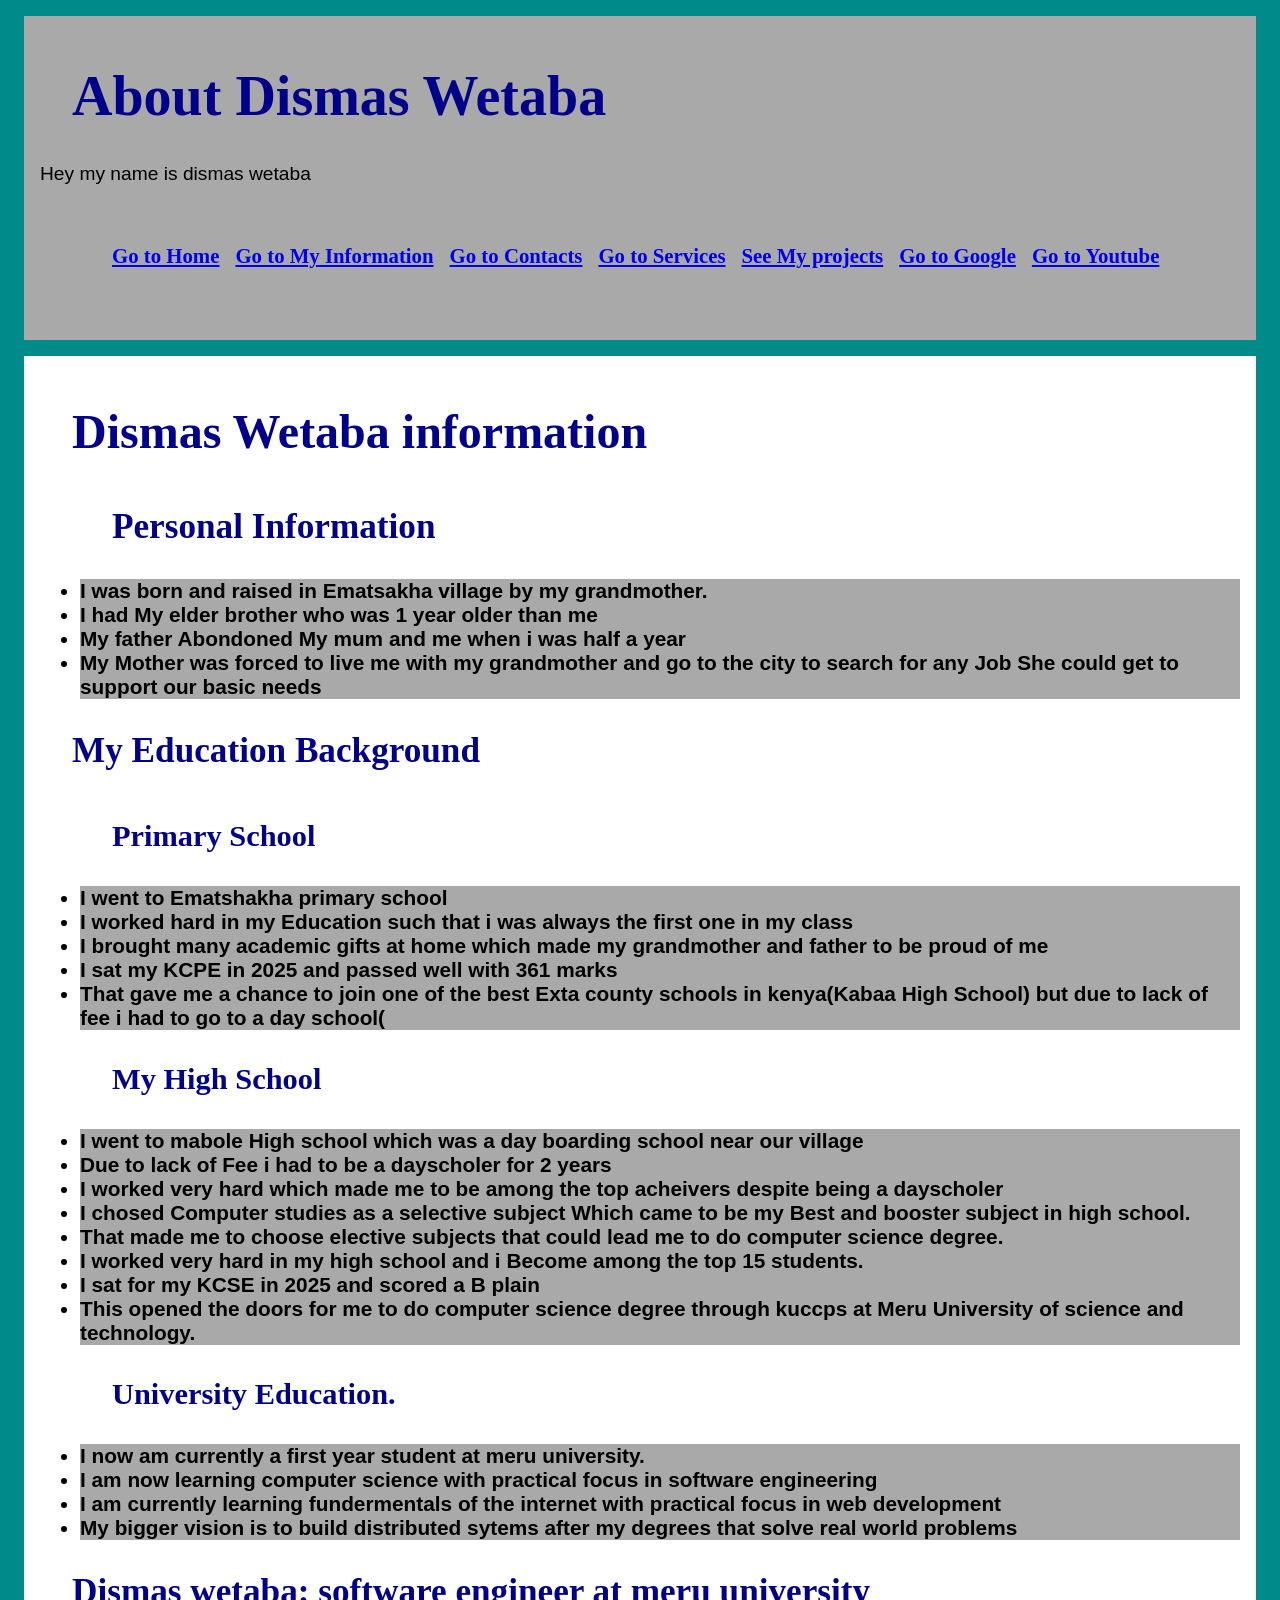
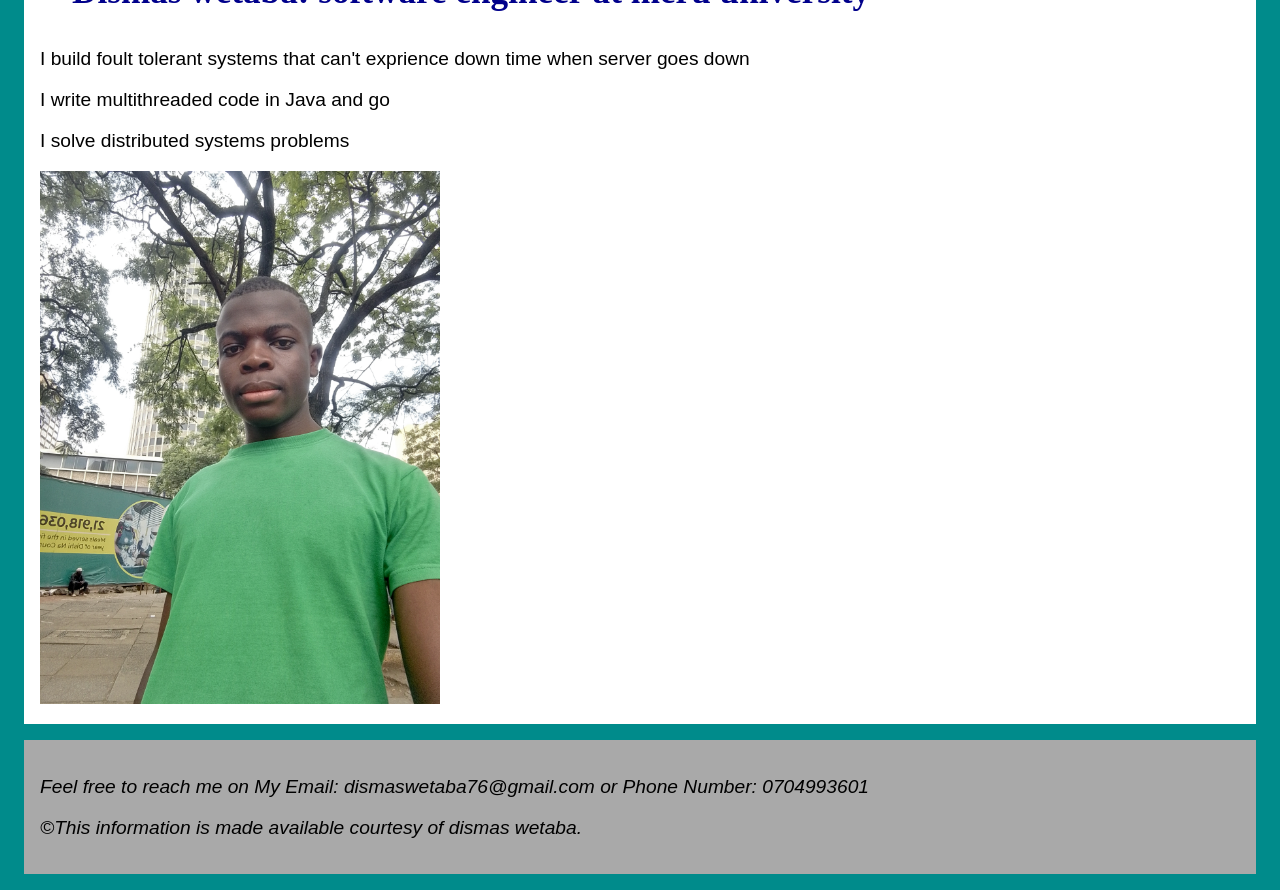
==== about1.html @ e2ef5a14 "fixed mobile responsive problem" ====
<!DOCTYPE html>
<html lang="en">
    <head>
        <meta charset="UTF-8">
        <meta name="viewport" content="width=divice-width, initial-scale=1.0">
        <title>About Dismas</title>
        <link rel="stylesheet" href="styles.css">
    </head>
    <body>
        <header>
            <h1>About Dismas Wetaba</h1>
            <p>Hey my name is dismas wetaba </p>
            <nav>
                <strong>
                    <ul>
                        <li><a href="index.html">Go to Home</a></li>
                        <li><a href="about1.html">Go to My Information</a></li>
                        <li><a href="contact1.html">Go to Contacts</a></li>
                        <li><a href="services1.html">Go to Services</a></li>
                        <li><a href="projects1.html">See My projects</a></li>
                        <li><a href="https://google.com">Go to Google</a></li>
                        <li><a href="https://youtube.com">Go to Youtube</a></li>
                    </ul>
                </strong>
            </nav>
        </header>
        <main>
            <h2>Dismas Wetaba information</h2>
            <section>
                <ul>
                    <h3>Personal Information</h3>
                    <li>I was born and raised in Ematsakha village by my grandmother.</li>
                    <li>I had My elder brother who was 1 year older than me</li>
                    <li>My father Abondoned My mum and me when i was half a year</li>
                    <li>My Mother was forced to live me with my grandmother and go to the city to search for any Job She could get to support our basic needs</li>
                </ul>
            </section>
            <section>
                <h3>My Education Background</h3>
                <ul>
                    <h4>Primary School</h4>
                    <li> I went to Ematshakha primary school </li>
                    <li> I worked hard in my Education such that i was always the first one in my class </li>
                    <li> I brought many academic gifts at home which made my grandmother and father to be proud of me </li>
                    <li> I sat my KCPE  in 2025 and passed well with 361 marks </li>
                    <li>That gave me a chance to join one of the best Exta county schools in kenya(Kabaa High School) but due to lack of fee i had to go to a day school(</li>
                </ul>
                <ul>
                    <h4>My High School</h4>
                    <li>I went to mabole High school which was a day boarding school near our village</li>
                    <li>Due to lack of Fee i had to be a dayscholer for 2 years </li>
                    <li>I worked very hard which made me to be among the top acheivers despite being a dayscholer</li>
                    <li>I chosed Computer studies as a selective subject Which came to be my Best and booster subject in high school.</li>
                    <li>That made me to choose elective subjects that could lead me to do computer science degree.</li>
                    <li>I worked very hard in my high school and i Become among the top 15 students.</li>
                    <li>I sat for my KCSE in 2025 and scored a B plain </li>
                    <li>This opened the doors for me to do computer science degree through kuccps at Meru University of science and technology.</li>
                </ul>
                <ul>
                    <h4>University Education.</h4>
                    <li>I now am currently a first year student at meru university.</li>
                    <li>I am now learning computer science with practical focus in software engineering </li>
                    <li>I am currently learning fundermentals of the internet with practical focus in web development</li>
                    <li>My bigger vision is to build distributed sytems after my degrees that solve real world problems</li>
                </ul>
            </section>
            <aside>
                <h3>Dismas wetaba: software engineer at meru university</h3>
                <p>I build foult tolerant systems that can't exprience down time when server goes down </p>
                <p>I write multithreaded code in Java and go </p>
                <p>I solve distributed systems problems </p>
                <img src="website_images/myphoto.jpg" alt="My Picture" width="400" height="500">

            </aside>
        </main>
        <footer>
            <em><p>Feel free to reach me on My Email: dismaswetaba76@gmail.com or Phone Number: 0704993601</p></em>
            <em><p>&copy;This information is made available courtesy of dismas wetaba.</p></em>
        </footer>
    
    </body>
</html>
---- styles.css ----
```css
*, *::before, *::after {
    margin: 0;
    padding: 0;
    box-sizing: border-box;
}

/* Page background */
body {
    background-color: darkcyan;
}

/* Headings */
h1, h2, h3, h4 {
    color: darkblue;
    font-family: 'Times New Roman', Times, serif;
    padding: 1rem;
    margin: 1rem;
    font-weight: bold;
}

h1 {
    font-size: 3.5rem;
}

h2 {
    font-size: 3rem;
}

h3 {
    font-size: 2.2rem;
}

h4 {
    font-size: 1.9rem;
}

/* Paragraphs */
p {
    color: black;
    font-size: 1.2rem;
    font-family: sans-serif;
}

/* Header */
header {
    background-color: darkgray;
    color: green;
    margin: 1rem;
    padding: 1rem;
}

/* Navigation */
nav {
    background-color: darkgray;
    color: blue;
    font-weight: bold;
    margin: 1rem;
    padding: 1rem;
    font-size: 1.5rem;
}

/* Navigation list */
nav ul {
    display: flex;
    flex-wrap: wrap;
    gap: 1rem;
    list-style: none;
}

/* Navigation links */
nav a {
    display: block;
}

/* Main content */
main {
    background-color: white;
    color: black;
    margin: 1rem;
    padding: 1rem;
    font-family: sans-serif;
}

/* Cards */
.card {
    margin: 1rem;
    padding: 1rem;
    font-size: 1rem;
}

/* Images */
img {
    max-width: 100%;
    height: auto;
}

/* Lists */
li {
    color: black;
    font-size: 1.3rem;
    font-weight: bold;
    background-color: darkgray;
}

/* Links */
a:hover {
    color: darkgreen;
    background-color: white;
}

a:visited {
    color: blue;
}

/* Forms */
form {
    font-size: 1rem;
    background-color: lightgreen;
    color: black;
    margin: 1rem;
    padding: 1rem;
}

/* Buttons */
button {
    background-color: green;
    color: black;
    font-size: 1.5rem;
    margin: 0.2rem;
    padding: 0.2rem;
    font-weight: bold;
}

/* Input */
input:focus {
    background-color: white;
}

/* Tables */
table {
    border-radius: 2px;
    font-size: 1.2rem;
    background-color: darkgray;
    color: black;
    margin: 0.5rem;
    padding: 0.5rem;
    border-width: 2px;
}

/* Footer */
footer {
    background-color: darkgray;
    color: blue;
    margin: 1rem;
    padding: 1rem;
    font-family: Arial, Helvetica, sans-serif;
}

/* ----------------------------- */
/* PHONE / SMALL SCREEN STYLES   */
/* ----------------------------- */

@media (max-width: 768px) {

    header {
        margin: 0.5rem;
        padding: 0.5rem;
    }

    h1 {
        font-size: 2.2rem;
        margin: 0.5rem;
        padding: 0.5rem;
    }

    h2 {
        font-size: 1.8rem;
        margin: 0.5rem;
        padding: 0.5rem;
    }

    h3 {
        font-size: 1.5rem;
    }

    h4 {
        font-size: 1.3rem;
    }

    nav {
        margin: 0.5rem;
        padding: 0.5rem;
        font-size: 1rem;
    }

    nav ul {
        flex-direction: column;
        gap: 0.5rem;
    }

    main {
        margin: 0.5rem;
        padding: 0.5rem;
    }

    .card {
        margin: 0.5rem;
        padding: 0.5rem;
    }

    p {
        font-size: 1rem;
    }

    li {
        font-size: 1rem;
    }

    footer {
        margin: 0.5rem;
        padding: 0.5rem;
    }

    footer p {
        font-size: 0.9rem;
    }
}
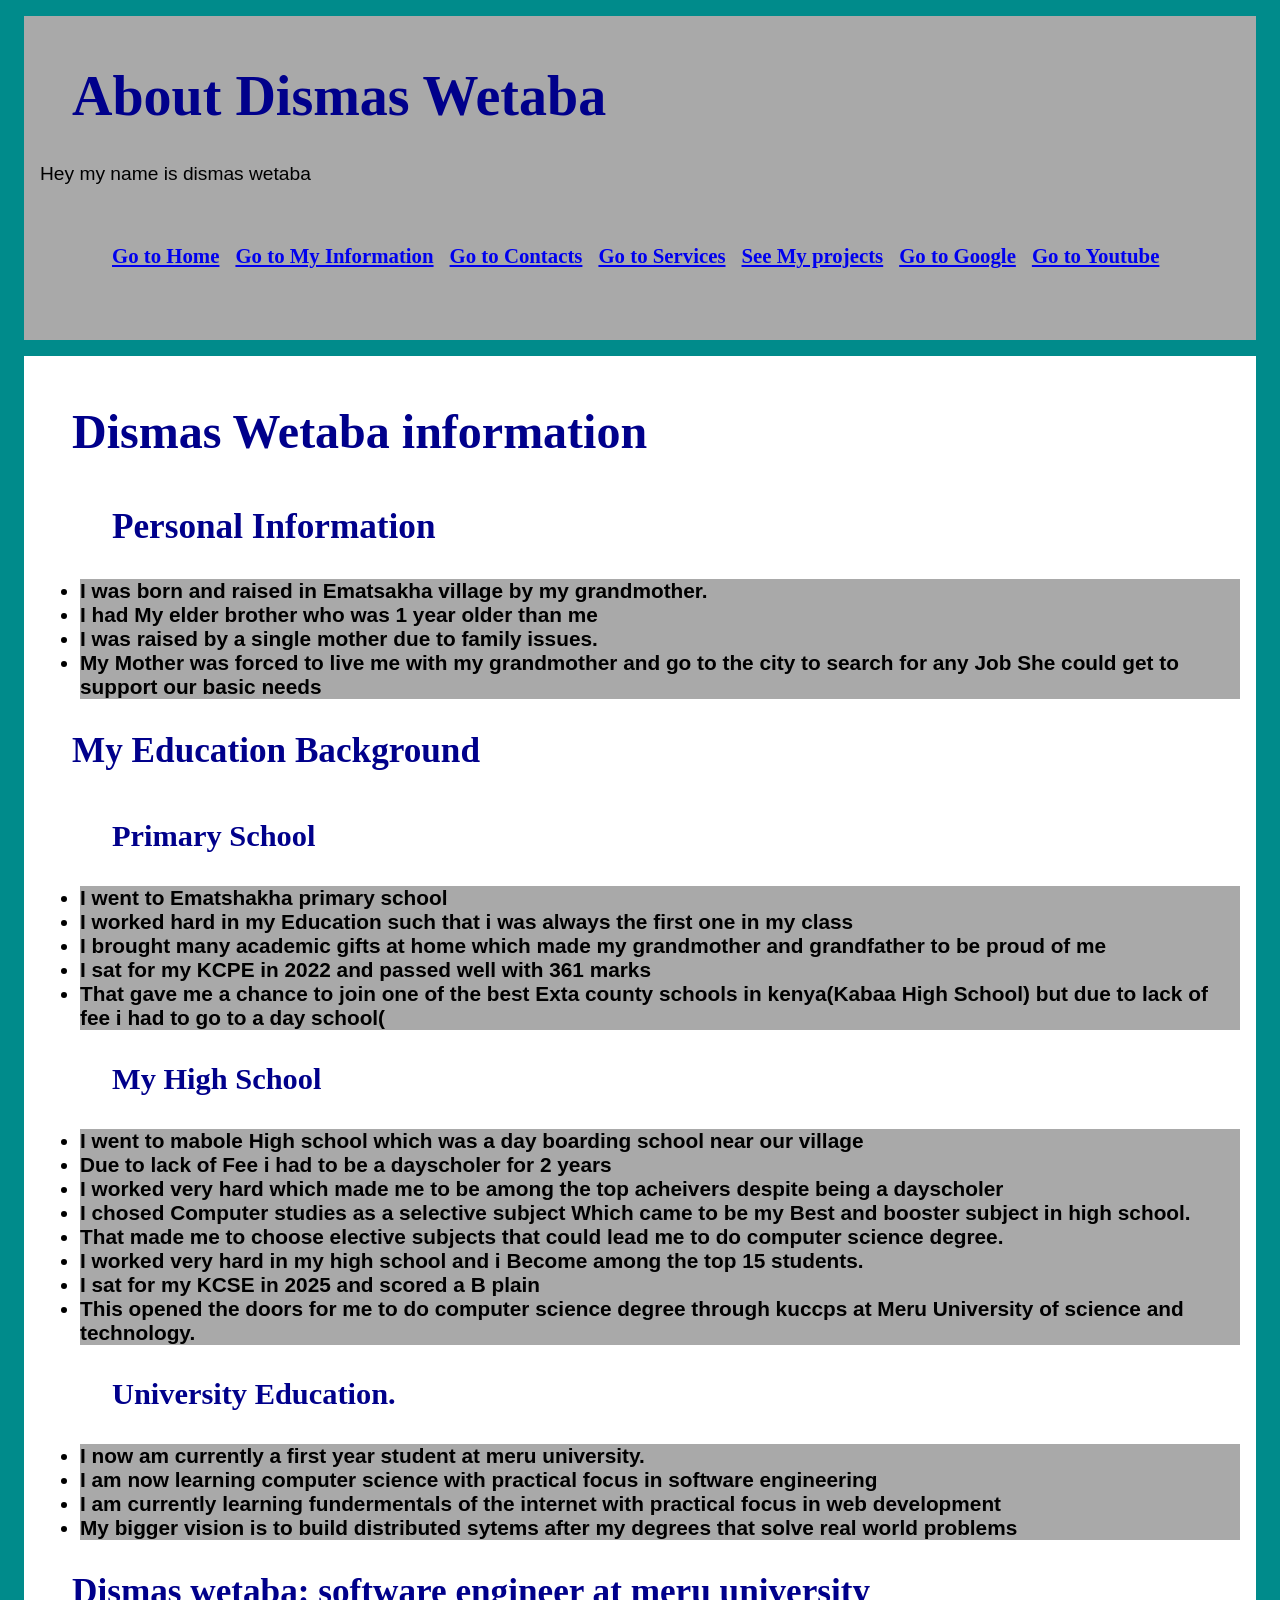
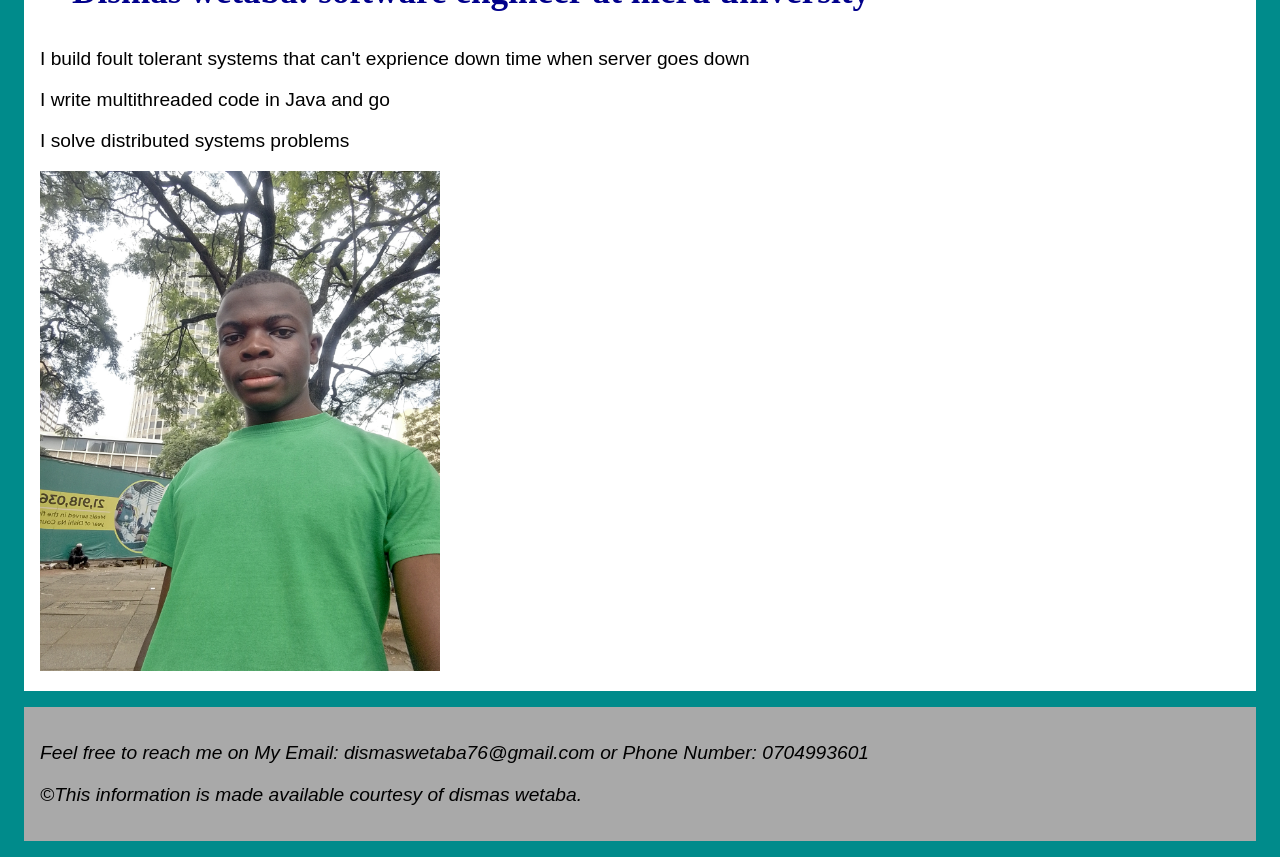
==== commit 30982e56: "Updated information and made website responsive on all divices" ====
--- a/about1.html
+++ b/about1.html
@@ -31,7 +31,7 @@
                     <h3>Personal Information</h3>
                     <li>I was born and raised in Ematsakha village by my grandmother.</li>
                     <li>I had My elder brother who was 1 year older than me</li>
-                    <li>My father Abondoned My mum and me when i was half a year</li>
+                    <li>I was raised by a single mother due to family issues.</li>
                     <li>My Mother was forced to live me with my grandmother and go to the city to search for any Job She could get to support our basic needs</li>
                 </ul>
             </section>
@@ -41,8 +41,8 @@
                     <h4>Primary School</h4>
                     <li> I went to Ematshakha primary school </li>
                     <li> I worked hard in my Education such that i was always the first one in my class </li>
-                    <li> I brought many academic gifts at home which made my grandmother and father to be proud of me </li>
-                    <li> I sat my KCPE  in 2025 and passed well with 361 marks </li>
+                    <li> I brought many academic gifts at home which made my grandmother and grandfather to be proud of me </li>
+                    <li> I sat for my KCPE  in 2022 and passed well with 361 marks </li>
                     <li>That gave me a chance to join one of the best Exta county schools in kenya(Kabaa High School) but due to lack of fee i had to go to a day school(</li>
                 </ul>
                 <ul>
--- a/styles.css
+++ b/styles.css
@@ -89,8 +89,8 @@
     font-size: 1rem;
 }
 
-/* Images */
-img {
+/* Images videos and table*/
+img video table {
     max-width: 100%;
     height: auto;
 }
@@ -160,7 +160,6 @@
 /* ----------------------------- */
 /* PHONE / SMALL SCREEN STYLES   */
 /* ----------------------------- */
-
 @media (max-width: 768px) {
 
     header {
@@ -225,4 +224,5 @@
     footer p {
         font-size: 0.9rem;
     }
+    img video table {max-width: 100%; height: auto;}
 }
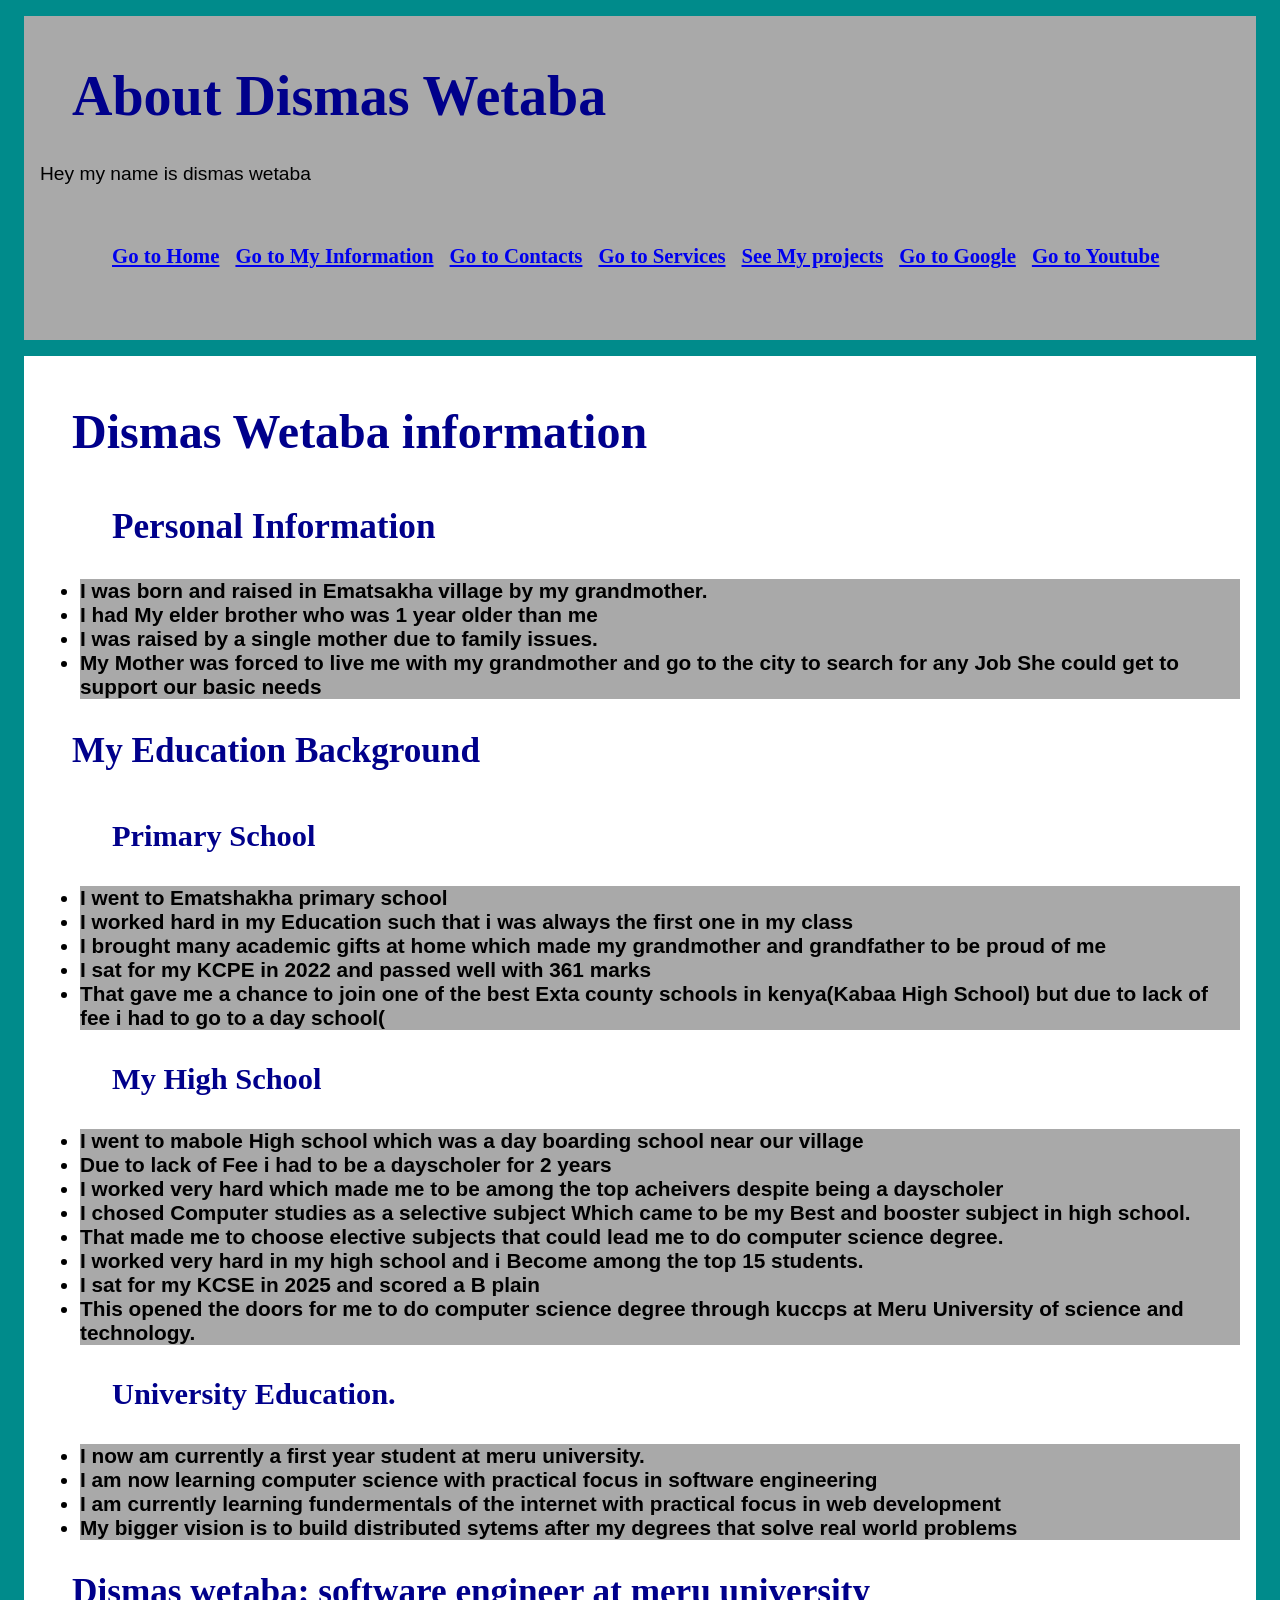
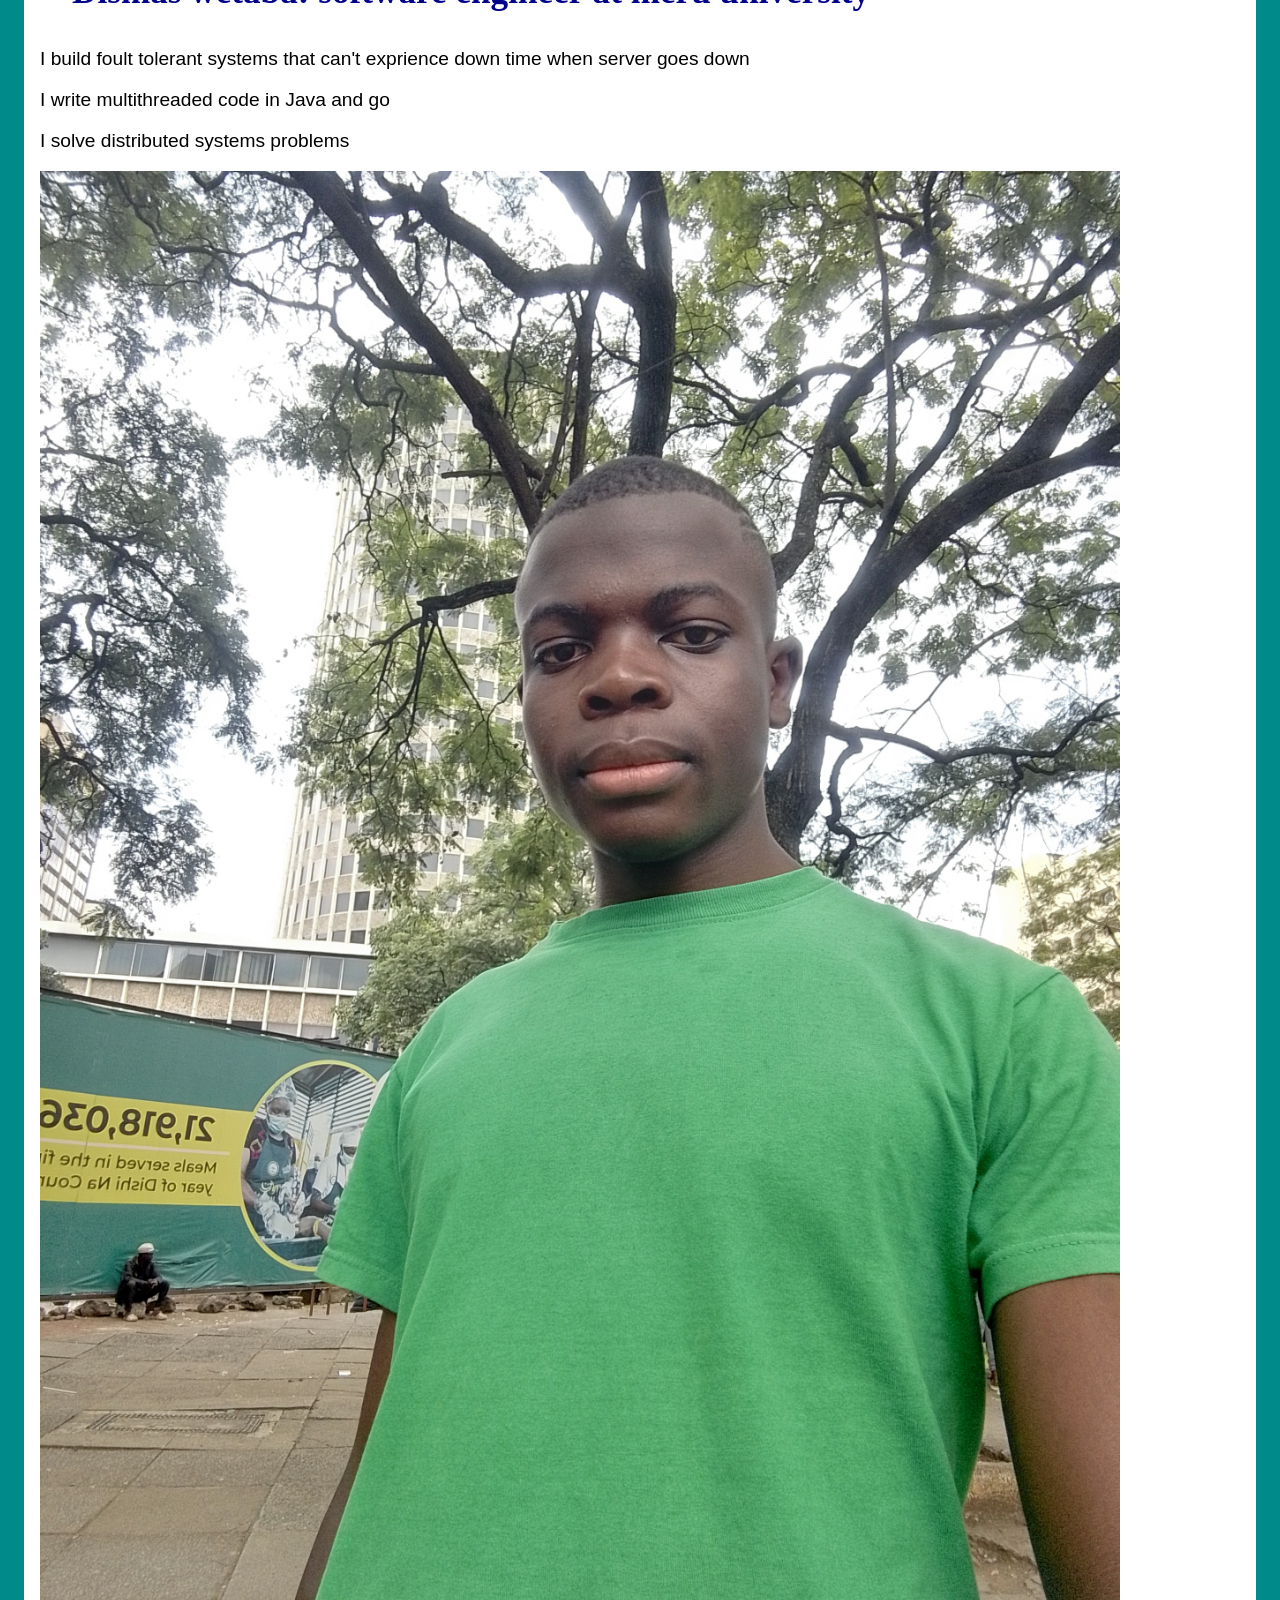
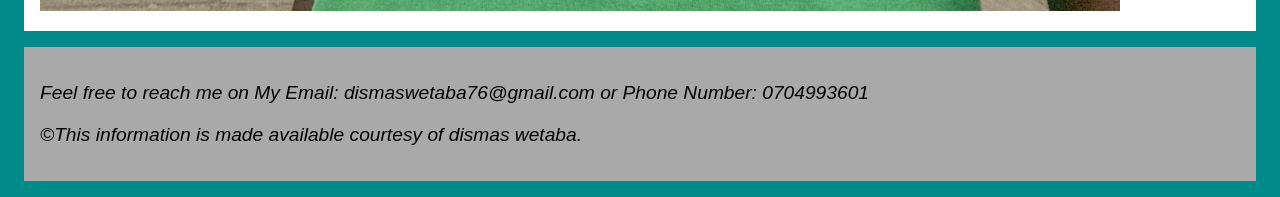
==== commit 7522b3d2: "Updated image sizes with responsive units" ====
--- a/about1.html
+++ b/about1.html
@@ -69,7 +69,7 @@
                 <p>I build foult tolerant systems that can't exprience down time when server goes down </p>
                 <p>I write multithreaded code in Java and go </p>
                 <p>I solve distributed systems problems </p>
-                <img src="website_images/myphoto.jpg" alt="My Picture" width="400" height="500">
+                <img src="website_images/myphoto.jpg" alt="My Picture" width="90%" height="90%">
 
             </aside>
         </main>
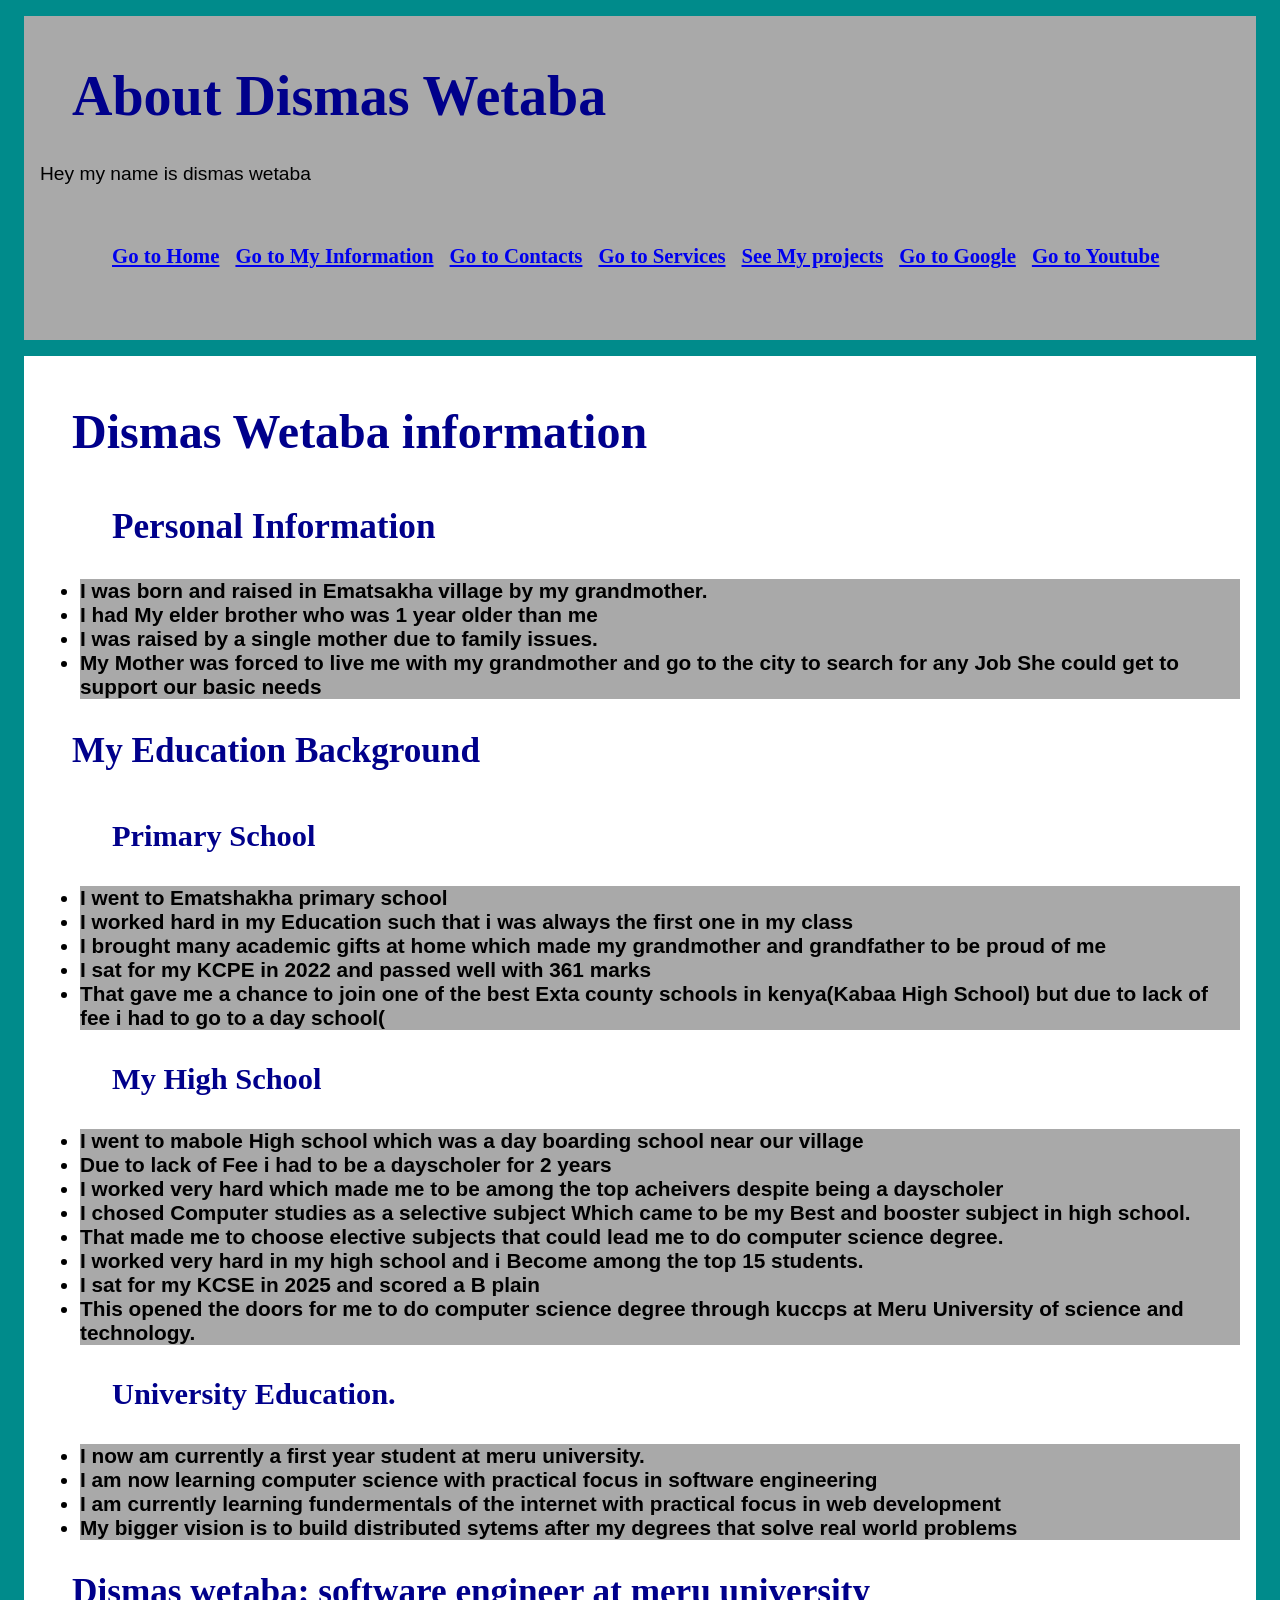
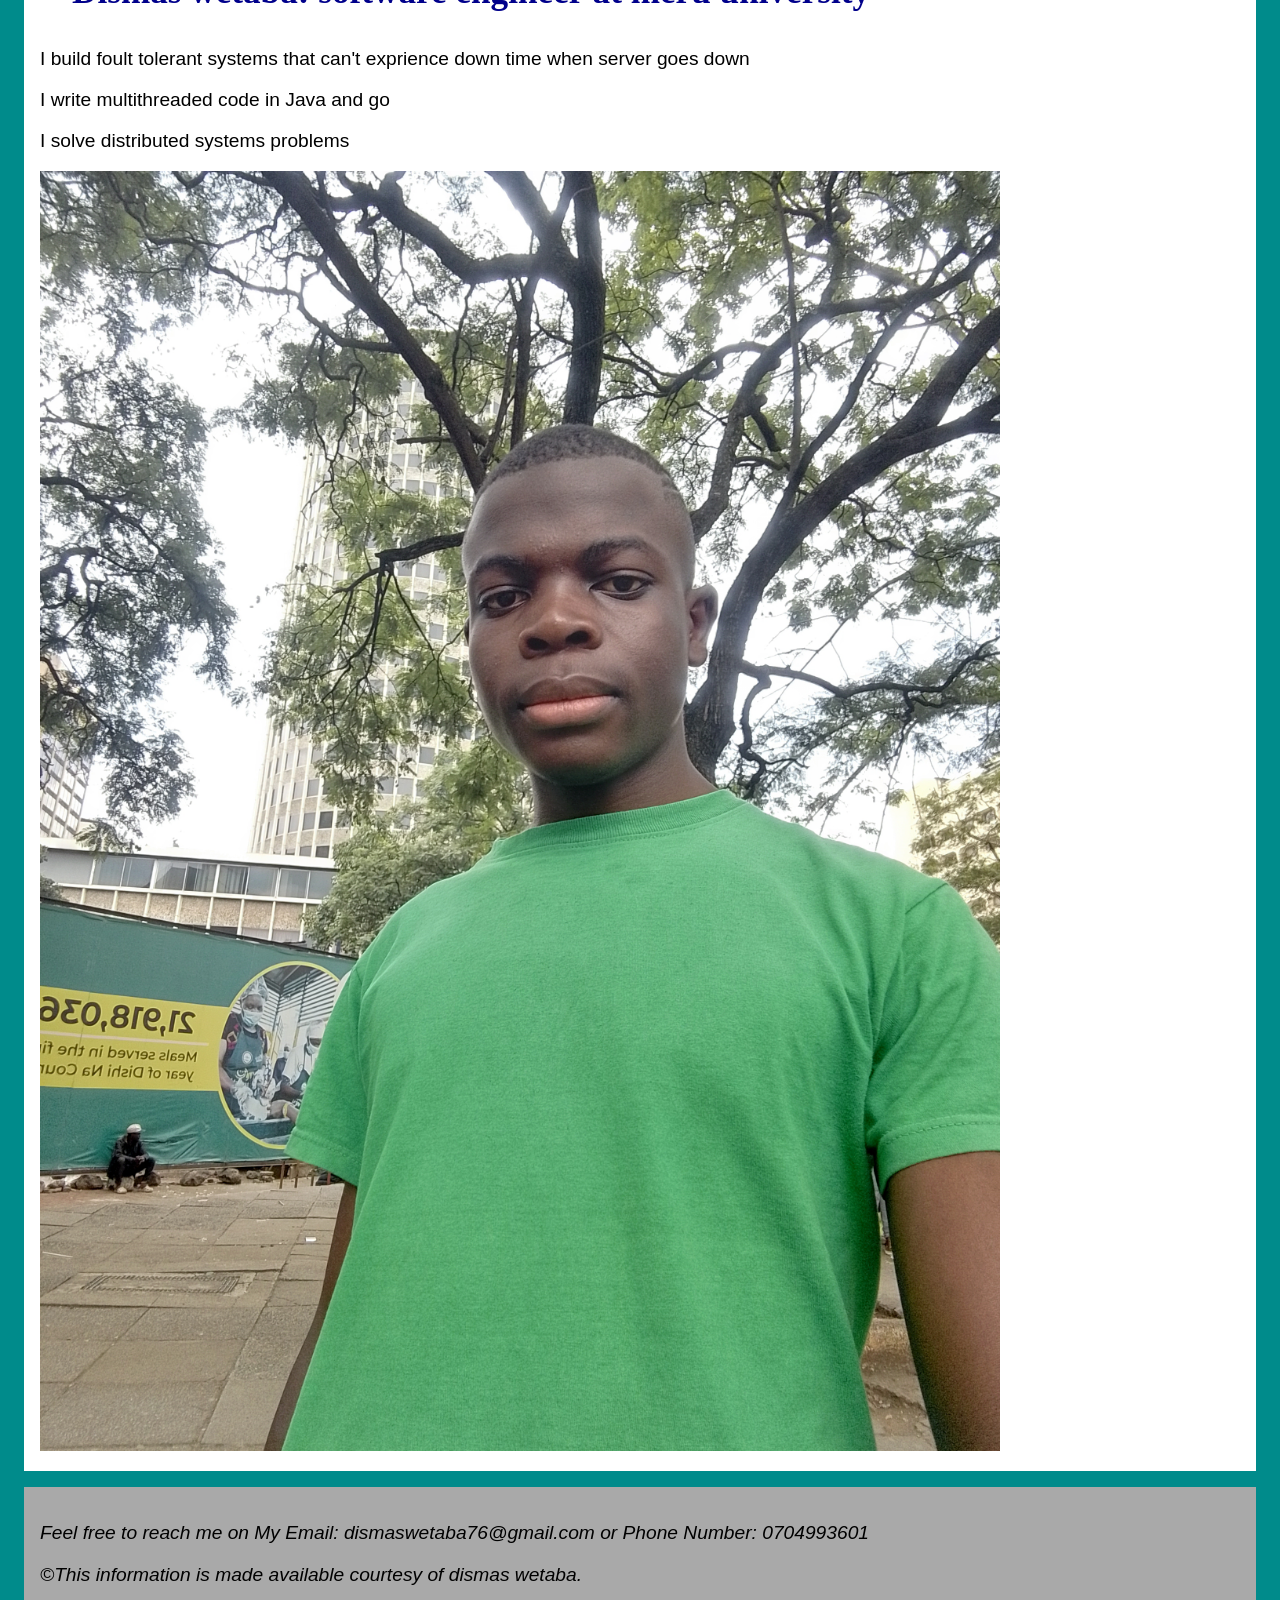
==== commit aba3b253: "updated the website videos" ====
--- a/about1.html
+++ b/about1.html
@@ -69,7 +69,7 @@
                 <p>I build foult tolerant systems that can't exprience down time when server goes down </p>
                 <p>I write multithreaded code in Java and go </p>
                 <p>I solve distributed systems problems </p>
-                <img src="website_images/myphoto.jpg" alt="My Picture" width="90%" height="90%">
+                <img src="website_images/myphoto.jpg" alt="My Picture" width="80%" height="80%">
 
             </aside>
         </main>
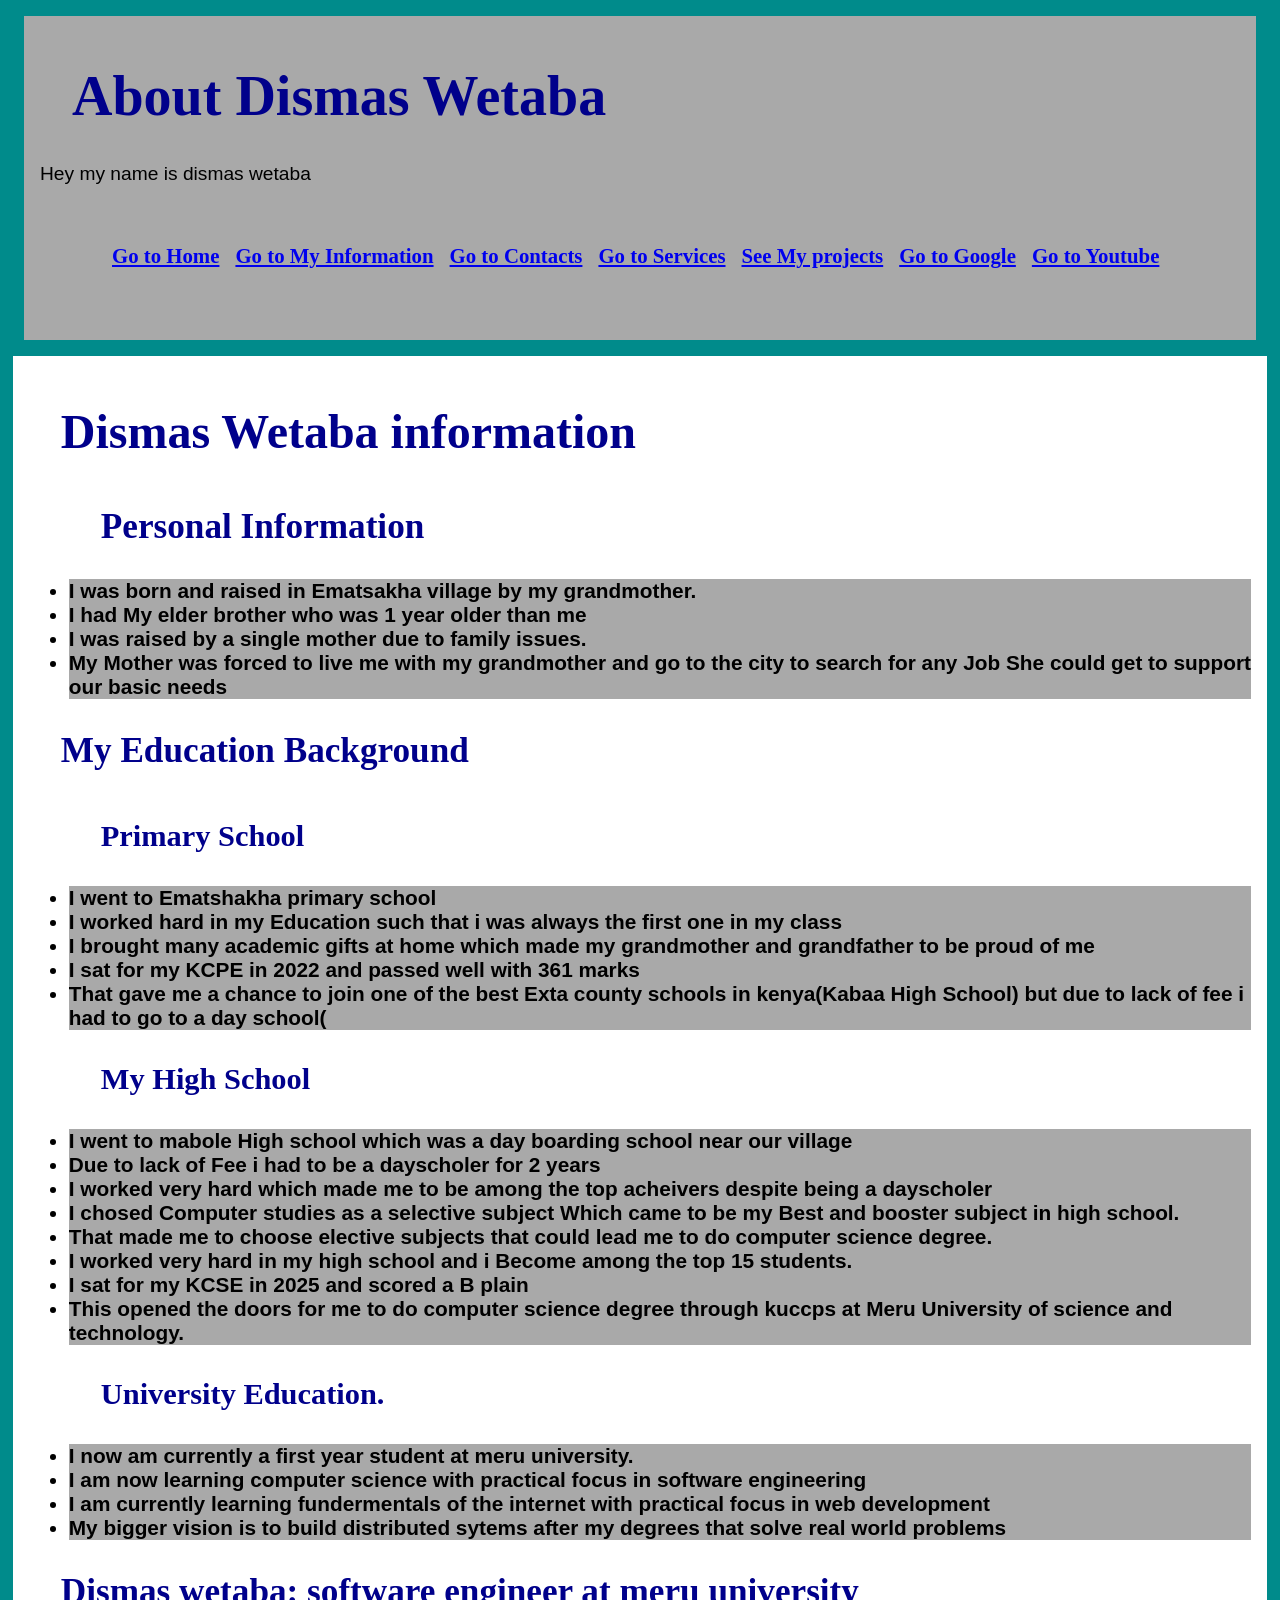
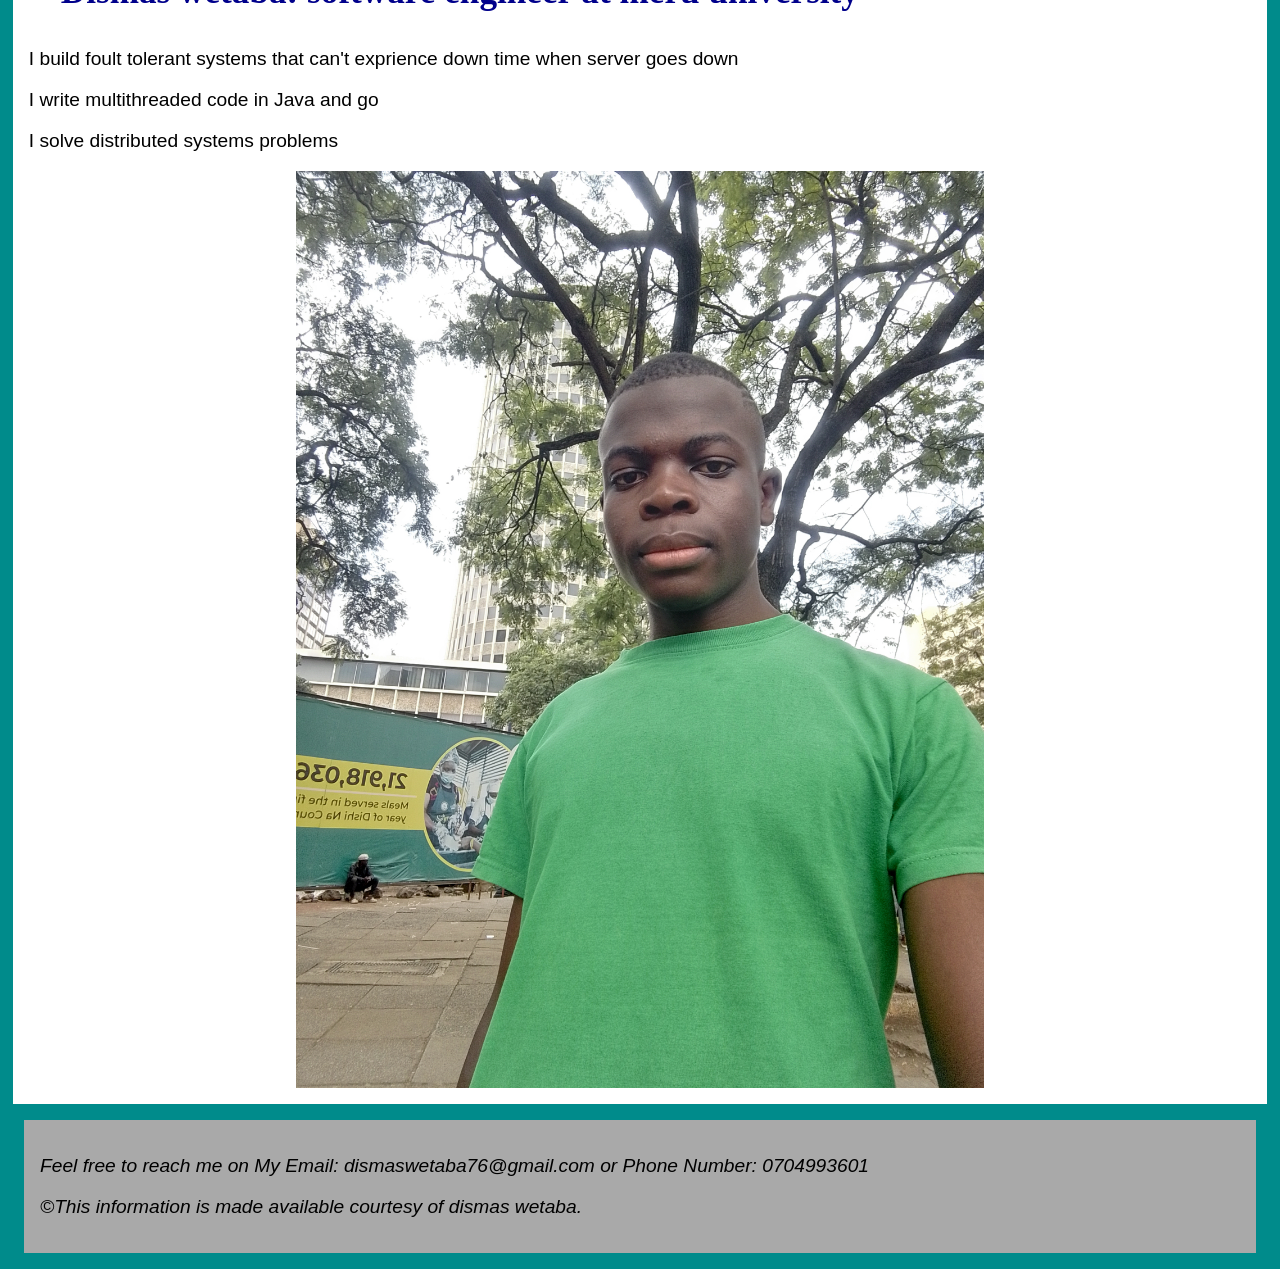
==== commit d042df4b: "fixed view port spelling errors" ====
--- a/about1.html
+++ b/about1.html
@@ -2,7 +2,7 @@
 <html lang="en">
     <head>
         <meta charset="UTF-8">
-        <meta name="viewport" content="width=divice-width, initial-scale=1.0">
+        <meta name="viewport" content="width=device-width, initial-scale=1.0">
         <title>About Dismas</title>
         <link rel="stylesheet" href="styles.css">
     </head>
@@ -64,7 +64,7 @@
                     <li>My bigger vision is to build distributed sytems after my degrees that solve real world problems</li>
                 </ul>
             </section>
-            <aside>
+            <aside class="myphoto">
                 <h3>Dismas wetaba: software engineer at meru university</h3>
                 <p>I build foult tolerant systems that can't exprience down time when server goes down </p>
                 <p>I write multithreaded code in Java and go </p>
--- a/styles.css
+++ b/styles.css
@@ -77,23 +77,26 @@
 main {
     background-color: white;
     color: black;
-    margin: 1rem;
+    margin: 0.3rem;
     padding: 1rem;
     font-family: sans-serif;
 }
 
 /* Cards */
 .card {
-    margin: 1rem;
+    margin: 0.5rem;
     padding: 1rem;
     font-size: 1rem;
 }
 
 /* Images videos and table*/
-img video table {
+img{
     max-width: 100%;
     height: auto;
 }
+.myphoto img{display: block; height: 80%; width: auto; aspect-ratio: 4/3; object-fit: contain;}
+video, table {max-width: 100%; height: auto; max-height: 80vh; width: 100%;}
+
 
 /* Lists */
 li {
@@ -120,6 +123,8 @@
     color: black;
     margin: 1rem;
     padding: 1rem;
+    max-width: 60%;
+    height: auto;
 }
 
 /* Buttons */
@@ -146,6 +151,8 @@
     margin: 0.5rem;
     padding: 0.5rem;
     border-width: 2px;
+    max-width: 90%;
+    height: auto;
 }
 
 /* Footer */
@@ -199,12 +206,12 @@
     }
 
     main {
-        margin: 0.5rem;
+        margin: 0.2rem;
         padding: 0.5rem;
     }
 
     .card {
-        margin: 0.5rem;
+        margin: 0.3rem;
         padding: 0.5rem;
     }
 
@@ -222,7 +229,7 @@
     }
 
     footer p {
-        font-size: 0.9rem;
-    }
-    img video table {max-width: 100%; height: auto;}
+        font-size: 0.8rem;
+    }
+    
 }
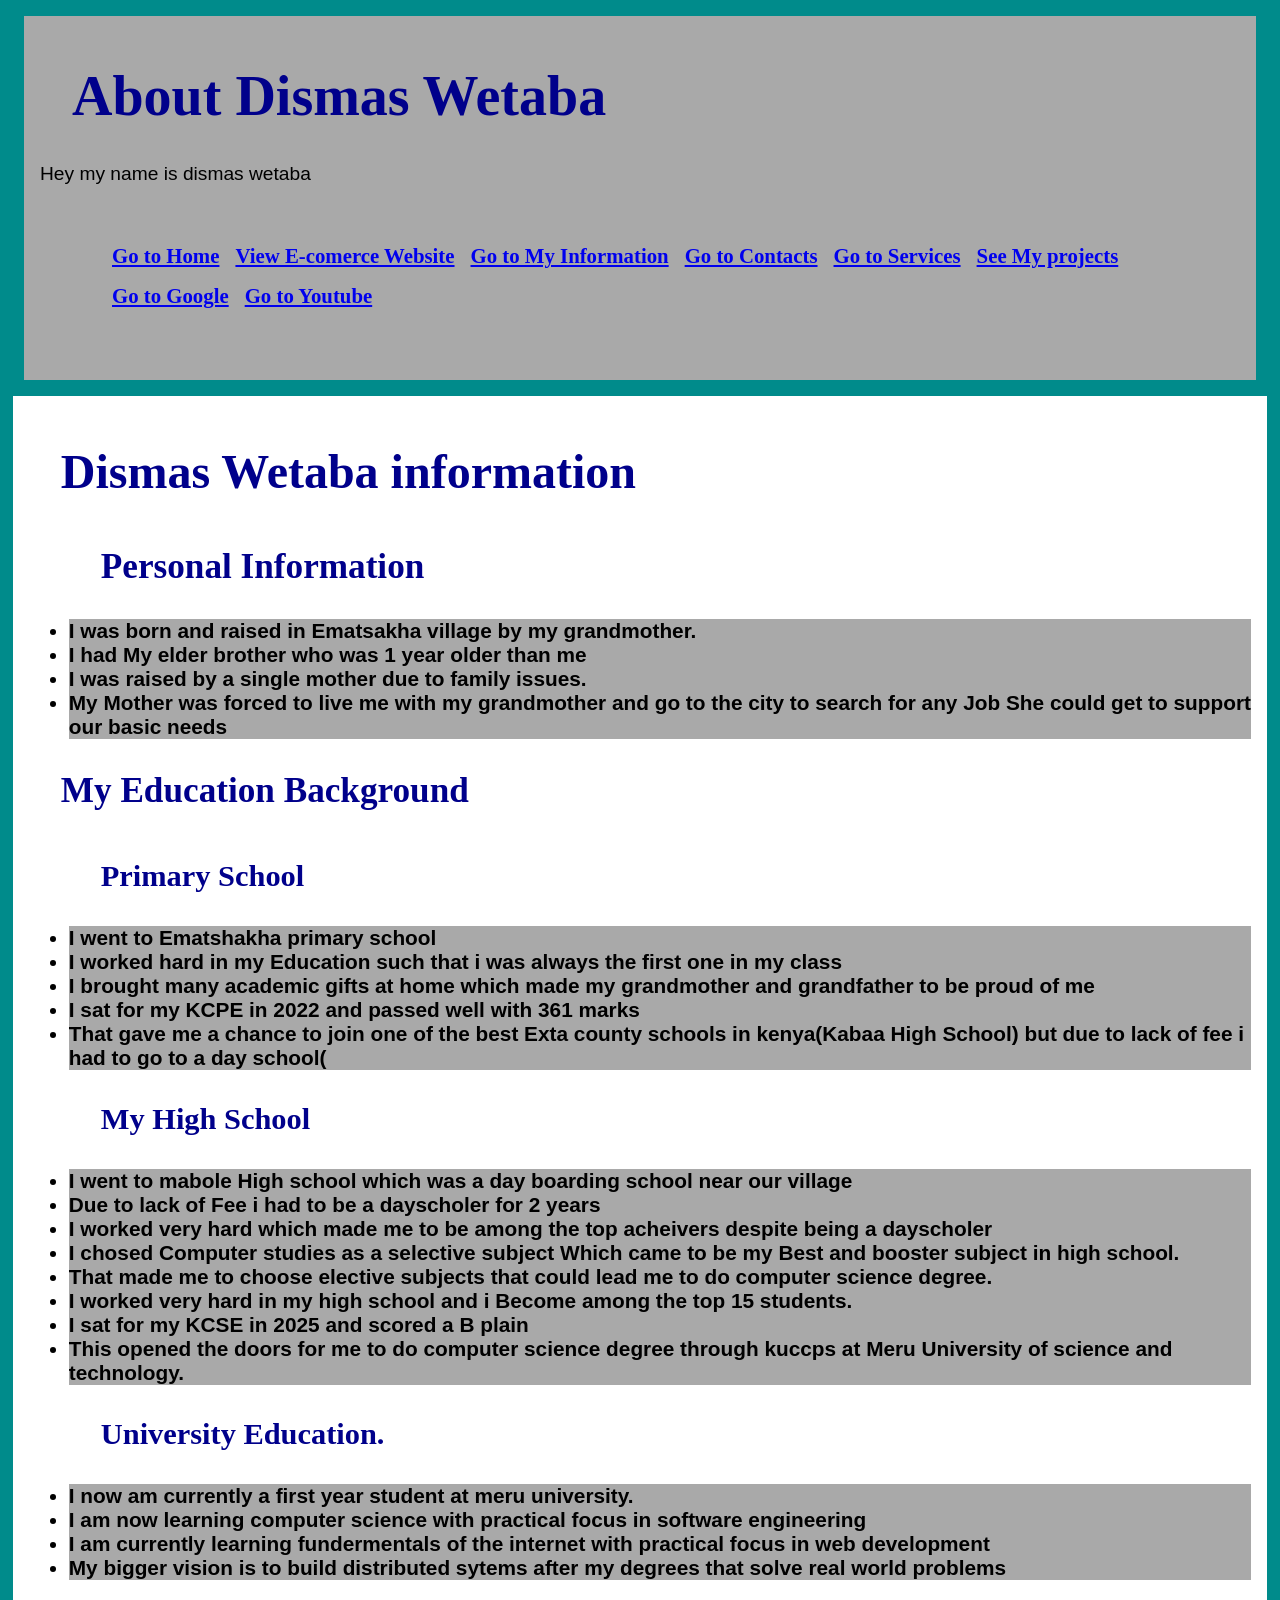
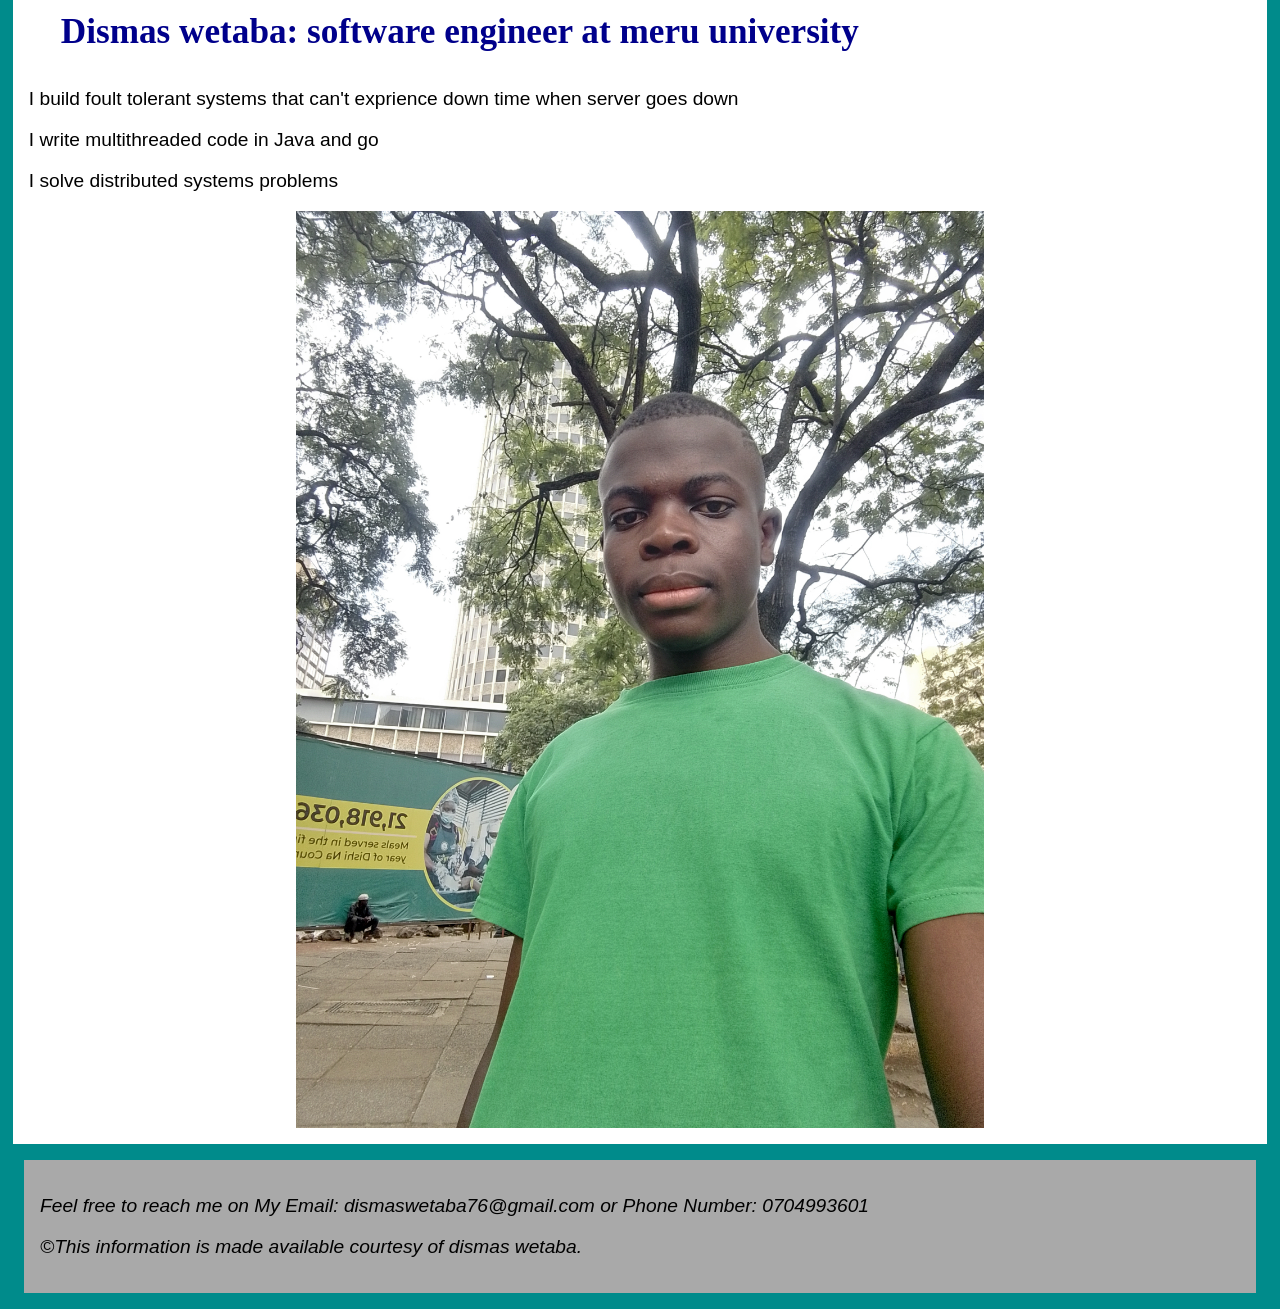
==== commit cfc2835a: "Added link to E-comerce website" ====
--- a/about1.html
+++ b/about1.html
@@ -14,6 +14,7 @@
                 <strong>
                     <ul>
                         <li><a href="index.html">Go to Home</a></li>
+                        <li><a href="https://dismaswetaba.github.io/e_comerce_website/">View E-comerce Website</a></li>
                         <li><a href="about1.html">Go to My Information</a></li>
                         <li><a href="contact1.html">Go to Contacts</a></li>
                         <li><a href="services1.html">Go to Services</a></li>
--- a/styles.css
+++ b/styles.css
@@ -123,7 +123,7 @@
     color: black;
     margin: 1rem;
     padding: 1rem;
-    max-width: 60%;
+    max-width: 70%;
     height: auto;
 }
 
@@ -143,17 +143,8 @@
 }
 
 /* Tables */
-table {
-    border-radius: 2px;
-    font-size: 1.2rem;
-    background-color: darkgray;
-    color: black;
-    margin: 0.5rem;
-    padding: 0.5rem;
-    border-width: 2px;
-    max-width: 90%;
-    height: auto;
-}
+.table{background-color: darkgray; color: black; border: 3px solid black; width: 100%;}
+
 
 /* Footer */
 footer {
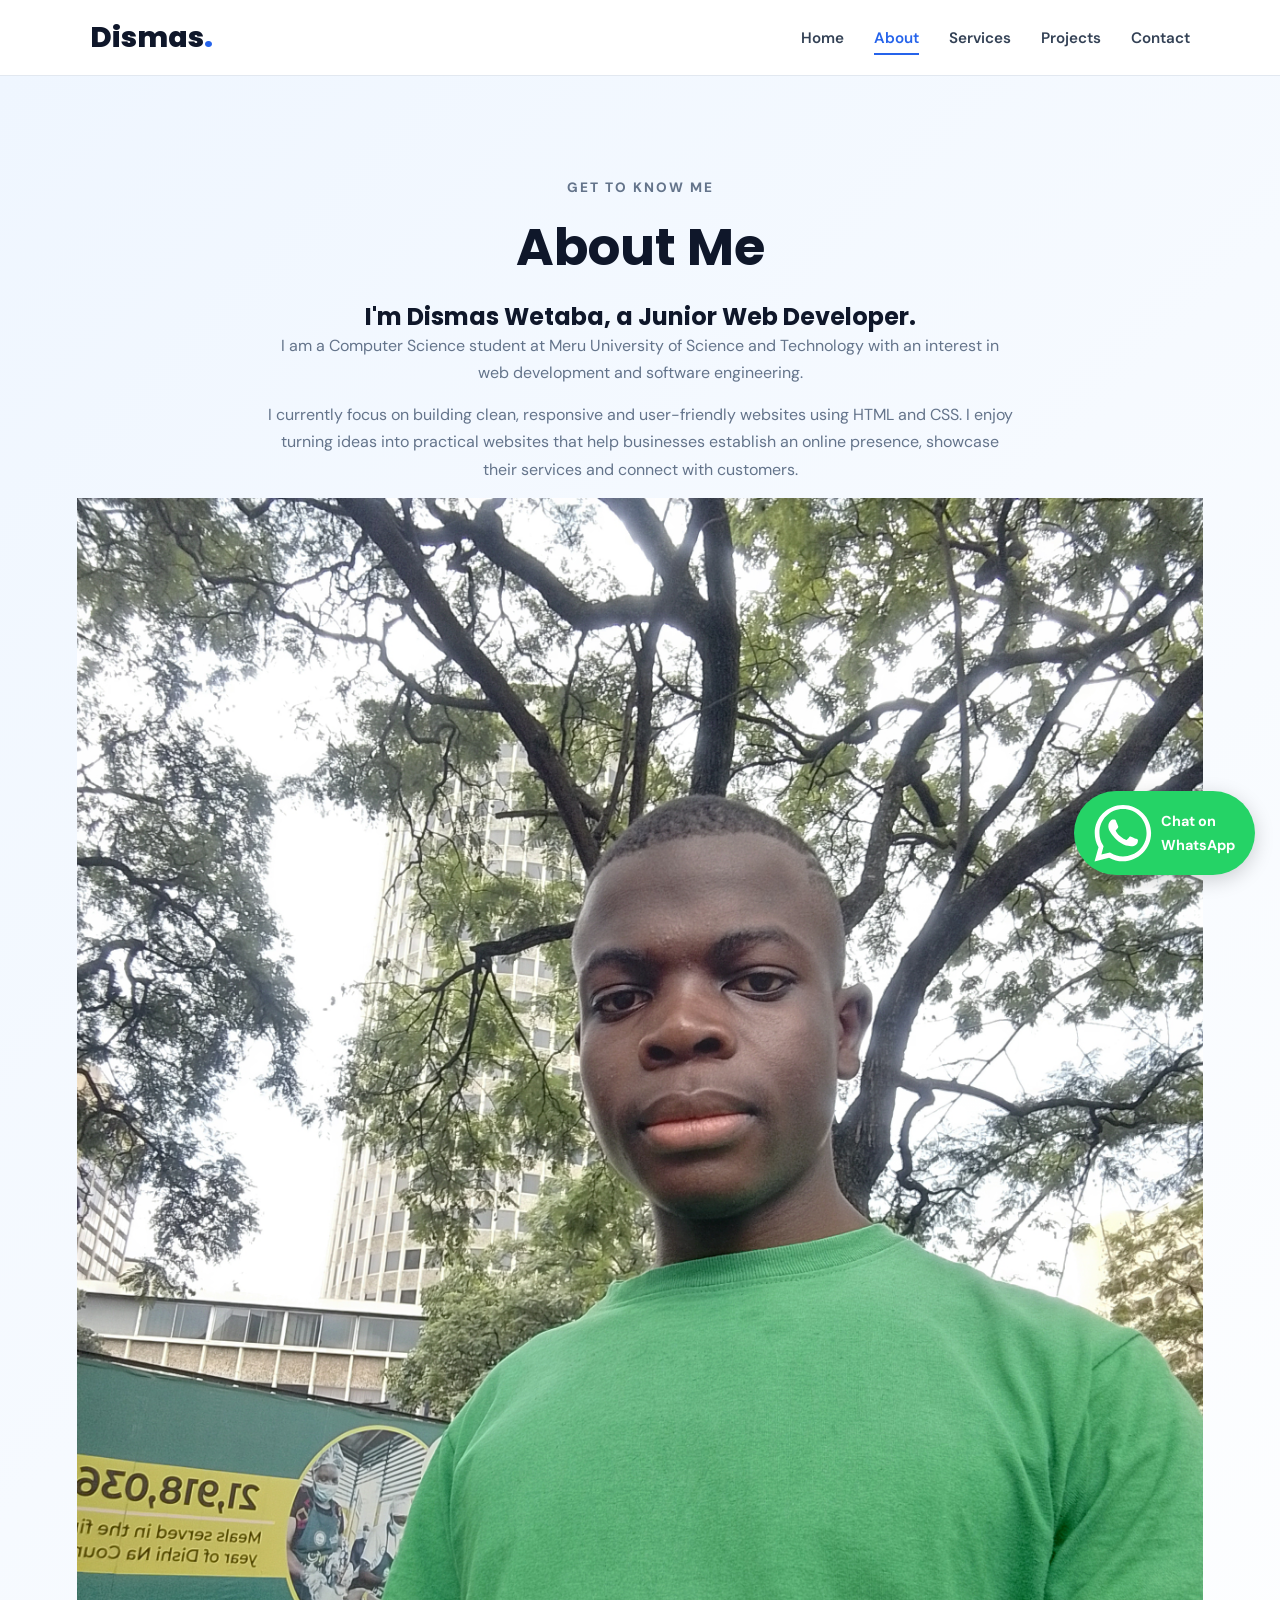
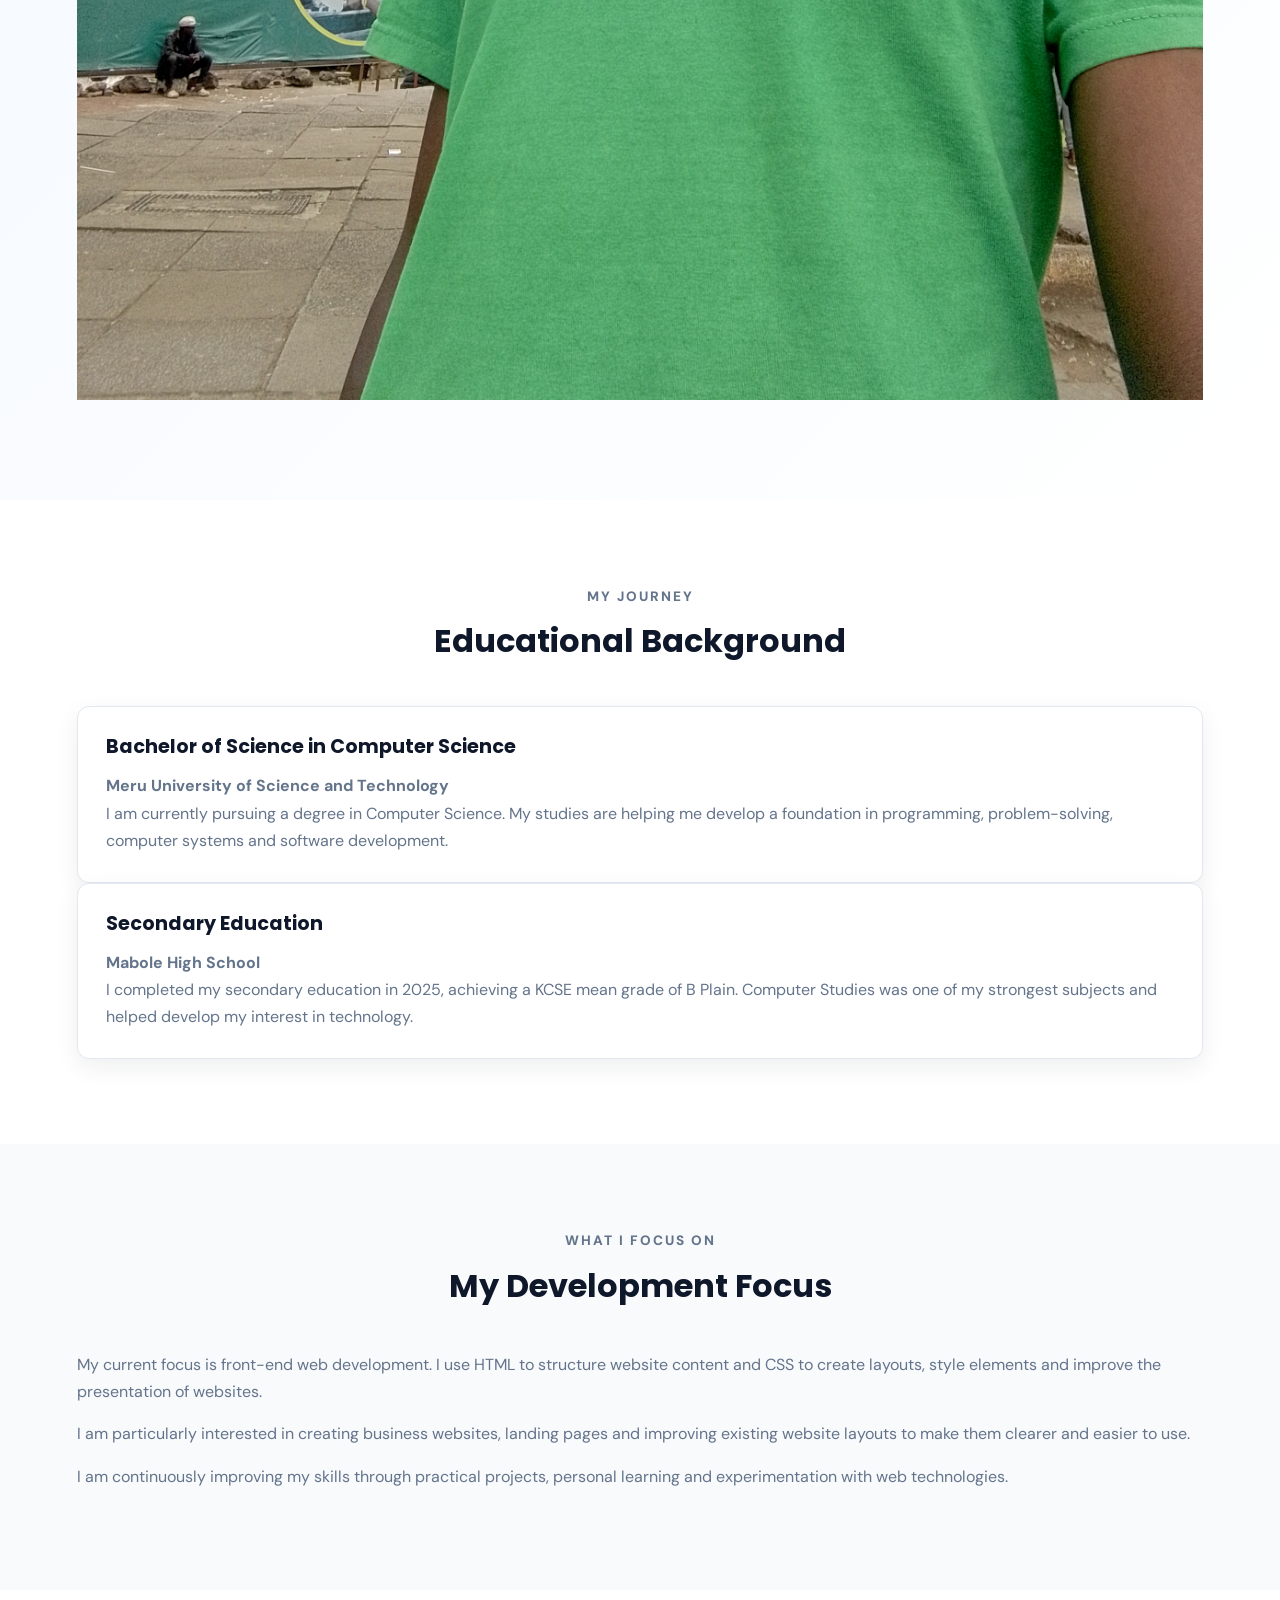
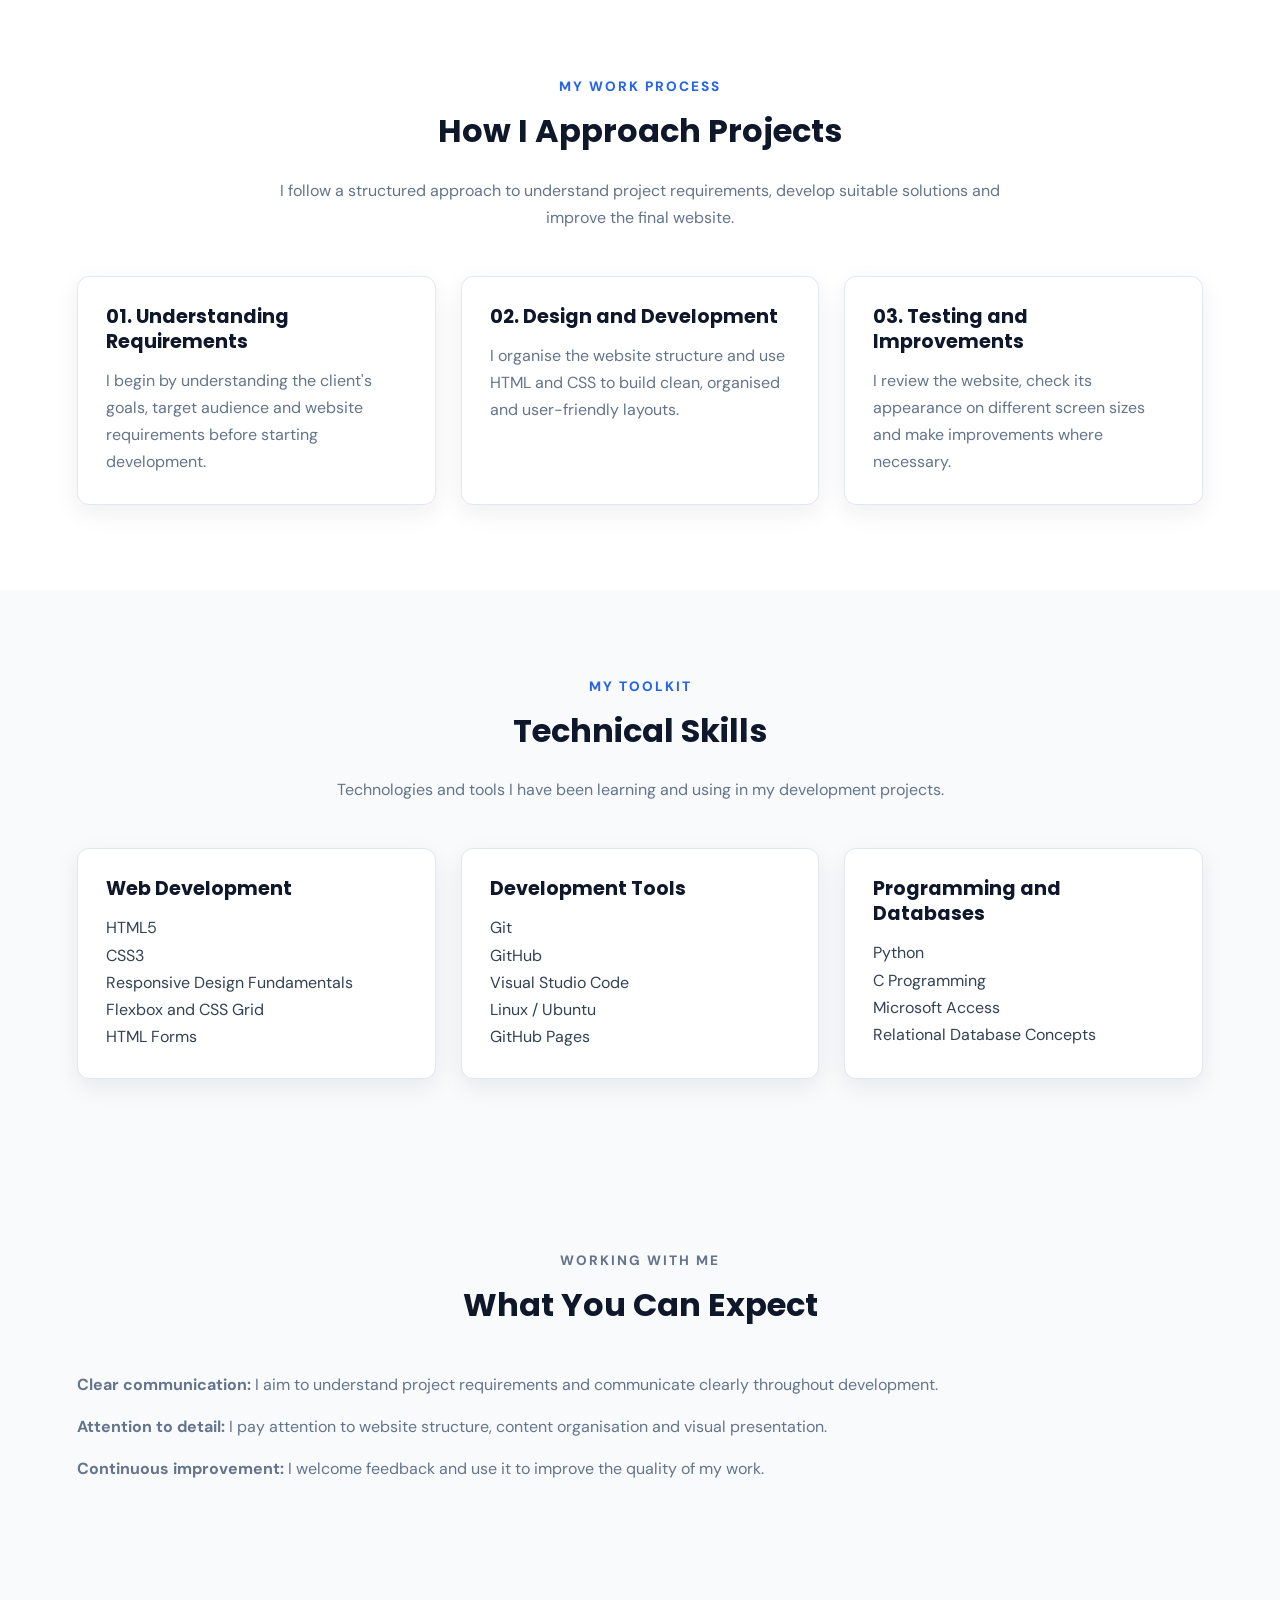
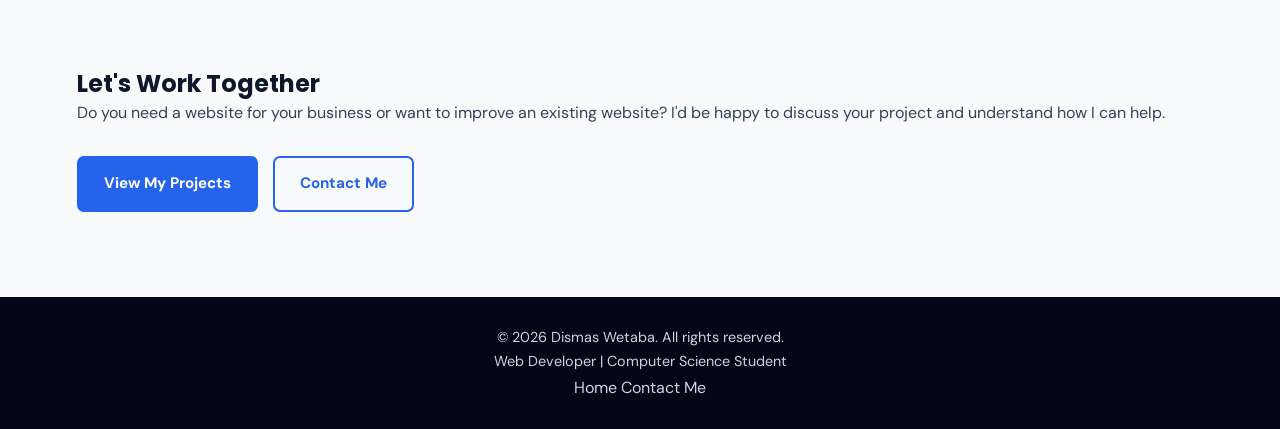
==== commit 814700a9: "feature-made the website user frendly and mobile responsive" ====
--- a/about1.html
+++ b/about1.html
@@ -1,83 +1,409 @@
 <!DOCTYPE html>
 <html lang="en">
-    <head>
-        <meta charset="UTF-8">
-        <meta name="viewport" content="width=device-width, initial-scale=1.0">
-        <title>About Dismas</title>
-        <link rel="stylesheet" href="styles.css">
-    </head>
-    <body>
-        <header>
-            <h1>About Dismas Wetaba</h1>
-            <p>Hey my name is dismas wetaba </p>
-            <nav>
-                <strong>
+
+<head>
+    <meta charset="UTF-8">
+    <meta name="viewport" content="width=device-width, initial-scale=1.0">
+
+    <meta name="description"
+          content="Learn about Dismas Wetaba, a Computer Science student and junior web developer building responsive, user-friendly websites for businesses and individuals.">
+
+    <meta name="author" content="Dismas Wetaba">
+
+    <title>About Me | Dismas Wetaba</title>
+
+    <link rel="stylesheet" href="styles.css">
+</head>
+
+<body>
+
+    <!-- Header and Navigation -->
+    <header class="header">
+
+        <nav class="navbar" aria-label="Main navigation">
+
+            <a href="index.html" class="logo">Dismas<span>.</span></a>
+
+            <ul class="nav-links">
+
+                <li>
+                    <a href="index.html">Home</a>
+                </li>
+
+                <li>
+                    <a href="about1.html" class="active" aria-current="page">
+                        About
+                    </a>
+                </li>
+
+                <li>
+                    <a href="services1.html">Services</a>
+                </li>
+
+                <li>
+                    <a href="projects1.html">Projects</a>
+                </li>
+
+                <li>
+                    <a href="contact1.html">Contact</a>
+                </li>
+
+            </ul>
+
+        </nav>
+
+    </header>
+
+
+    <!-- Main Content -->
+    <main>
+
+        <!-- About Introduction -->
+        <section class="about-hero" aria-labelledby="about-heading">
+
+            <div class="about-content">
+
+                <p class="section-subtitle">GET TO KNOW ME</p>
+
+                <h1 id="about-heading">About Me</h1>
+
+                <h2>I'm Dismas Wetaba, a Junior Web Developer.</h2>
+
+                <p>
+                    I am a Computer Science student at Meru University
+                    of Science and Technology with an interest in
+                    web development and software engineering.
+                </p>
+
+                <p>
+                    I currently focus on building clean, responsive
+                    and user-friendly websites using HTML and CSS.
+                    I enjoy turning ideas into practical websites
+                    that help businesses establish an online presence,
+                    showcase their services and connect with customers.
+                </p>
+
+            </div>
+
+
+            <div class="about-image">
+
+                <img src="website_images/myphoto.jpg"
+                     alt="Portrait of Dismas Wetaba">
+
+            </div>
+
+        </section>
+
+
+        <!-- Educational Background -->
+        <section class="education-section"
+                 aria-labelledby="education-heading">
+
+            <div class="section-heading">
+
+                <p class="section-subtitle">MY JOURNEY</p>
+
+                <h2 id="education-heading">Educational Background</h2>
+
+            </div>
+
+
+            <article class="education-card">
+
+                <h3>Bachelor of Science in Computer Science</h3>
+
+                <p>
+                    <strong>Meru University of Science and Technology</strong>
+                </p>
+
+                <p>
+                    I am currently pursuing a degree in Computer Science.
+                    My studies are helping me develop a foundation in
+                    programming, problem-solving, computer systems
+                    and software development.
+                </p>
+
+            </article>
+
+
+            <article class="education-card">
+
+                <h3>Secondary Education</h3>
+
+                <p><strong>Mabole High School</strong></p>
+
+                <p>
+                    I completed my secondary education in 2025,
+                    achieving a KCSE mean grade of B Plain.
+                    Computer Studies was one of my strongest subjects
+                    and helped develop my interest in technology.
+                </p>
+
+            </article>
+
+        </section>
+
+
+        <!-- Development Focus -->
+        <section class="development-section"
+                 aria-labelledby="development-heading">
+
+            <div class="section-heading">
+
+                <p class="section-subtitle">WHAT I FOCUS ON</p>
+
+                <h2 id="development-heading">My Development Focus</h2>
+
+            </div>
+
+            <p>
+                My current focus is front-end web development.
+                I use HTML to structure website content and CSS
+                to create layouts, style elements and improve
+                the presentation of websites.
+            </p>
+
+            <p>
+                I am particularly interested in creating business
+                websites, landing pages and improving existing
+                website layouts to make them clearer and easier
+                to use.
+            </p>
+
+            <p>
+                I am continuously improving my skills through
+                practical projects, personal learning and
+                experimentation with web technologies.
+            </p>
+
+        </section>
+
+
+        <!-- How I Approach Projects -->
+        <section class="approach-section"
+                 aria-labelledby="approach-heading">
+
+            <div class="section-heading">
+
+                <p class="section-subtitle">MY WORK PROCESS</p>
+
+                <h2 id="approach-heading">How I Approach Projects</h2>
+
+                <p>
+                    I follow a structured approach to understand
+                    project requirements, develop suitable solutions
+                    and improve the final website.
+                </p>
+
+            </div>
+
+
+            <div class="approach-container">
+
+                <article class="approach-card">
+
+                    <h3>01. Understanding Requirements</h3>
+
+                    <p>
+                        I begin by understanding the client's goals,
+                        target audience and website requirements
+                        before starting development.
+                    </p>
+
+                </article>
+
+
+                <article class="approach-card">
+
+                    <h3>02. Design and Development</h3>
+
+                    <p>
+                        I organise the website structure and use
+                        HTML and CSS to build clean, organised
+                        and user-friendly layouts.
+                    </p>
+
+                </article>
+
+
+                <article class="approach-card">
+
+                    <h3>03. Testing and Improvements</h3>
+
+                    <p>
+                        I review the website, check its appearance
+                        on different screen sizes and make
+                        improvements where necessary.
+                    </p>
+
+                </article>
+
+            </div>
+
+        </section>
+
+
+        <!-- Technical Skills -->
+        <section class="skills-section"
+                 aria-labelledby="skills-heading">
+
+            <div class="section-heading">
+
+                <p class="section-subtitle">MY TOOLKIT</p>
+
+                <h2 id="skills-heading">Technical Skills</h2>
+
+                <p>
+                    Technologies and tools I have been learning
+                    and using in my development projects.
+                </p>
+
+            </div>
+
+
+            <div class="skills-container">
+
+                <article class="skill-card">
+
+                    <h3>Web Development</h3>
+
                     <ul>
-                        <li><a href="index.html">Go to Home</a></li>
-                        <li><a href="https://dismaswetaba.github.io/e_comerce_website/">View E-comerce Website</a></li>
-                        <li><a href="about1.html">Go to My Information</a></li>
-                        <li><a href="contact1.html">Go to Contacts</a></li>
-                        <li><a href="services1.html">Go to Services</a></li>
-                        <li><a href="projects1.html">See My projects</a></li>
-                        <li><a href="https://google.com">Go to Google</a></li>
-                        <li><a href="https://youtube.com">Go to Youtube</a></li>
+                        <li>HTML5</li>
+                        <li>CSS3</li>
+                        <li>Responsive Design Fundamentals</li>
+                        <li>Flexbox and CSS Grid</li>
+                        <li>HTML Forms</li>
                     </ul>
-                </strong>
-            </nav>
-        </header>
-        <main>
-            <h2>Dismas Wetaba information</h2>
-            <section>
-                <ul>
-                    <h3>Personal Information</h3>
-                    <li>I was born and raised in Ematsakha village by my grandmother.</li>
-                    <li>I had My elder brother who was 1 year older than me</li>
-                    <li>I was raised by a single mother due to family issues.</li>
-                    <li>My Mother was forced to live me with my grandmother and go to the city to search for any Job She could get to support our basic needs</li>
-                </ul>
-            </section>
-            <section>
-                <h3>My Education Background</h3>
-                <ul>
-                    <h4>Primary School</h4>
-                    <li> I went to Ematshakha primary school </li>
-                    <li> I worked hard in my Education such that i was always the first one in my class </li>
-                    <li> I brought many academic gifts at home which made my grandmother and grandfather to be proud of me </li>
-                    <li> I sat for my KCPE  in 2022 and passed well with 361 marks </li>
-                    <li>That gave me a chance to join one of the best Exta county schools in kenya(Kabaa High School) but due to lack of fee i had to go to a day school(</li>
-                </ul>
-                <ul>
-                    <h4>My High School</h4>
-                    <li>I went to mabole High school which was a day boarding school near our village</li>
-                    <li>Due to lack of Fee i had to be a dayscholer for 2 years </li>
-                    <li>I worked very hard which made me to be among the top acheivers despite being a dayscholer</li>
-                    <li>I chosed Computer studies as a selective subject Which came to be my Best and booster subject in high school.</li>
-                    <li>That made me to choose elective subjects that could lead me to do computer science degree.</li>
-                    <li>I worked very hard in my high school and i Become among the top 15 students.</li>
-                    <li>I sat for my KCSE in 2025 and scored a B plain </li>
-                    <li>This opened the doors for me to do computer science degree through kuccps at Meru University of science and technology.</li>
-                </ul>
-                <ul>
-                    <h4>University Education.</h4>
-                    <li>I now am currently a first year student at meru university.</li>
-                    <li>I am now learning computer science with practical focus in software engineering </li>
-                    <li>I am currently learning fundermentals of the internet with practical focus in web development</li>
-                    <li>My bigger vision is to build distributed sytems after my degrees that solve real world problems</li>
-                </ul>
-            </section>
-            <aside class="myphoto">
-                <h3>Dismas wetaba: software engineer at meru university</h3>
-                <p>I build foult tolerant systems that can't exprience down time when server goes down </p>
-                <p>I write multithreaded code in Java and go </p>
-                <p>I solve distributed systems problems </p>
-                <img src="website_images/myphoto.jpg" alt="My Picture" width="80%" height="80%">
-
-            </aside>
-        </main>
-        <footer>
-            <em><p>Feel free to reach me on My Email: dismaswetaba76@gmail.com or Phone Number: 0704993601</p></em>
-            <em><p>&copy;This information is made available courtesy of dismas wetaba.</p></em>
-        </footer>
-    
-    </body>
+
+                </article>
+
+
+                <article class="skill-card">
+
+                    <h3>Development Tools</h3>
+
+                    <ul>
+                        <li>Git</li>
+                        <li>GitHub</li>
+                        <li>Visual Studio Code</li>
+                        <li>Linux / Ubuntu</li>
+                        <li>GitHub Pages</li>
+                    </ul>
+
+                </article>
+
+
+                <article class="skill-card">
+
+                    <h3>Programming and Databases</h3>
+
+                    <ul>
+                        <li>Python</li>
+                        <li>C Programming</li>
+                        <li>Microsoft Access</li>
+                        <li>Relational Database Concepts</li>
+                    </ul>
+
+                </article>
+
+            </div>
+
+        </section>
+
+
+        <!-- What Clients Can Expect -->
+        <section class="development-section"
+                 aria-labelledby="values-heading">
+
+            <div class="section-heading">
+
+                <p class="section-subtitle">WORKING WITH ME</p>
+
+                <h2 id="values-heading">What You Can Expect</h2>
+
+            </div>
+
+            <p>
+                <strong>Clear communication:</strong>
+                I aim to understand project requirements and
+                communicate clearly throughout development.
+            </p>
+
+            <p>
+                <strong>Attention to detail:</strong>
+                I pay attention to website structure, content
+                organisation and visual presentation.
+            </p>
+
+            <p>
+                <strong>Continuous improvement:</strong>
+                I welcome feedback and use it to improve
+                the quality of my work.
+            </p>
+
+        </section>
+
+
+        <!-- Call to Action -->
+        <section class="about-cta"
+                 aria-labelledby="about-cta-heading">
+
+            <h2 id="about-cta-heading">Let's Work Together</h2>
+
+            <p>
+                Do you need a website for your business or want
+                to improve an existing website? I'd be happy to
+                discuss your project and understand how I can help.
+            </p>
+
+            <div class="hero-buttons">
+
+                <a href="projects1.html" class="btn btn-primary">
+                    View My Projects
+                </a>
+
+                <a href="contact1.html" class="btn btn-secondary">
+                    Contact Me
+                </a>
+
+            </div>
+
+        </section>
+
+    </main>
+
+
+    <!-- Footer -->
+    <footer class="footer">
+
+        <p>&copy; 2026 Dismas Wetaba. All rights reserved.</p>
+
+        <p>Web Developer | Computer Science Student</p>
+
+        <a href="index.html">Home</a>
+
+        <a href="contact1.html">Contact Me</a>
+
+    </footer>
+
+
+    <!-- Floating WhatsApp Button -->
+    <a href="https://wa.me/254704993601?text=Hello%20Dismas%2C%20I%20visited%20your%20portfolio%20and%20would%20like%20to%20discuss%20a%20project."
+       class="whatsapp-button"
+       target="_blank"
+       rel="noopener noreferrer"
+       aria-label="Contact Dismas on WhatsApp">
+
+        <svg viewBox="0 0 32 32" aria-hidden="true">
+            <path fill="currentColor"
+                  d="M16 .5C7.4.5.4 7.4.4 16c0 2.8.7 5.5 2.1 7.9L.3 31.7l8-2.1c2.3 1.3 4.9 2 7.6 2 8.6 0 15.6-7 15.6-15.6S24.6.5 16 .5zm0 28.4c-2.4 0-4.7-.6-6.7-1.9l-.5-.3-4.7 1.2 1.2-4.6-.3-.5c-1.3-2-2-4.4-2-6.8C3 8.6 8.8 2.8 16 2.8S29 8.6 29 16s-5.8 12.9-13 12.9zm7.1-9.7c-.4-.2-2.3-1.1-2.7-1.2-.4-.1-.6-.2-.9.2-.3.4-1 1.2-1.2 1.4-.2.3-.4.3-.8.1-.4-.2-1.7-.6-3.2-2-1.2-1-2-2.3-2.2-2.7-.2-.4 0-.6.2-.8.2-.2.4-.4.6-.7.2-.2.3-.4.4-.6.1-.3.1-.5 0-.7-.1-.2-.9-2.1-1.2-2.9-.3-.8-.7-.7-.9-.7h-.8c-.3 0-.7.1-1.1.5-.4.4-1.4 1.3-1.4 3.2s1.4 3.7 1.6 4c.2.3 2.8 4.3 6.8 6 1 .4 1.8.7 2.4.8 1 .3 1.9.3 2.6.2.8-.1 2.3-.9 2.7-1.8.3-.9.3-1.7.2-1.8-.1-.2-.4-.3-.8-.5z"/>
+        </svg>
+
+        <span>Chat on WhatsApp</span>
+
+    </a>
+
+</body>
+
 </html>
--- a/styles.css
+++ b/styles.css
@@ -1,226 +1,1220 @@
-```css
-*, *::before, *::after {
+/* =========================================================
+   1. GOOGLE FONTS
+========================================================= */
+
+@import url('https://fonts.googleapis.com/css2?family=DM+Sans:wght@400;500;600;700;800&family=Poppins:wght@500;600;700;800&display=swap');
+
+
+/* =========================================================
+   2. CSS VARIABLES
+========================================================= */
+
+:root {
+    --primary-color: #2563eb;
+    --primary-dark: #1d4ed8;
+    --primary-light: #eff6ff;
+
+    --secondary-color: #0f172a;
+
+    --background-color: #f8fafc;
+    --white-color: #ffffff;
+
+    --text-color: #334155;
+    --heading-color: #0f172a;
+    --muted-color: #64748b;
+
+    --border-color: #e2e8f0;
+
+    --shadow: 0 8px 25px rgba(15, 23, 42, 0.07);
+    --shadow-hover: 0 15px 35px rgba(15, 23, 42, 0.12);
+
+    --border-radius: 12px;
+    --transition: 0.3s ease;
+
+    --container-width: 1150px;
+}
+
+
+/* =========================================================
+   3. GLOBAL RESET
+========================================================= */
+
+* {
     margin: 0;
     padding: 0;
     box-sizing: border-box;
 }
 
-/* Page background */
+html {
+    scroll-behavior: smooth;
+    scroll-padding-top: 100px;
+}
+
 body {
-    background-color: darkcyan;
-}
-
-/* Headings */
-h1, h2, h3, h4 {
-    color: darkblue;
-    font-family: 'Times New Roman', Times, serif;
-    padding: 1rem;
-    margin: 1rem;
-    font-weight: bold;
-}
-
-h1 {
-    font-size: 3.5rem;
-}
-
-h2 {
-    font-size: 3rem;
-}
-
-h3 {
-    font-size: 2.2rem;
-}
-
+    font-family: 'DM Sans', sans-serif;
+    background-color: var(--background-color);
+    color: var(--text-color);
+    line-height: 1.7;
+    font-size: 16px;
+    overflow-x: hidden;
+}
+
+img {
+    max-width: 100%;
+    display: block;
+}
+
+a {
+    text-decoration: none;
+    color: inherit;
+}
+
+ul {
+    list-style: none;
+}
+
+button,
+input,
+textarea,
+select {
+    font: inherit;
+}
+
+button,
+a {
+    -webkit-tap-highlight-color: transparent;
+}
+
+h1,
+h2,
+h3,
 h4 {
-    font-size: 1.9rem;
-}
-
-/* Paragraphs */
+    font-family: 'Poppins', sans-serif;
+    color: var(--heading-color);
+    line-height: 1.3;
+}
+
 p {
-    color: black;
-    font-size: 1.2rem;
-    font-family: sans-serif;
-}
-
-/* Header */
-header {
-    background-color: darkgray;
-    color: green;
-    margin: 1rem;
-    padding: 1rem;
-}
-
-/* Navigation */
-nav {
-    background-color: darkgray;
-    color: blue;
-    font-weight: bold;
-    margin: 1rem;
-    padding: 1rem;
-    font-size: 1.5rem;
-}
-
-/* Navigation list */
-nav ul {
+    margin-bottom: 15px;
+}
+
+section {
+    padding: 85px 6%;
+}
+
+::selection {
+    background-color: var(--primary-color);
+    color: var(--white-color);
+}
+
+
+/* =========================================================
+   4. REUSABLE CONTAINER AND SECTION HEADINGS
+========================================================= */
+
+.container {
+    width: min(100% - 12%, var(--container-width));
+    margin-inline: auto;
+}
+
+.section-heading {
+    max-width: 720px;
+    margin: 0 auto 45px;
+    text-align: center;
+}
+
+.section-heading h2 {
+    font-size: clamp(1.8rem, 3vw, 2.5rem);
+    margin-bottom: 15px;
+}
+
+.section-heading > p:last-child {
+    color: var(--muted-color);
+}
+
+.section-subtitle {
+    color: var(--primary-color);
+    font-size: 0.85rem;
+    font-weight: 800;
+    letter-spacing: 2px;
+    margin-bottom: 12px;
+    text-transform: uppercase;
+}
+
+
+/* =========================================================
+   5. HEADER AND NAVIGATION
+========================================================= */
+
+.header {
+    width: 100%;
+    min-height: 75px;
+    background-color: var(--white-color);
+    border-bottom: 1px solid var(--border-color);
+
+    position: sticky;
+    top: 0;
+    z-index: 1000;
+}
+
+.navbar {
+    max-width: var(--container-width);
+    min-height: 75px;
+    margin: auto;
+    padding: 12px 25px;
+
+    display: flex;
+    align-items: center;
+    justify-content: space-between;
+    gap: 25px;
+}
+
+.logo {
+    font-family: 'Poppins', sans-serif;
+    font-size: 1.8rem;
+    font-weight: 800;
+    color: var(--secondary-color);
+    white-space: nowrap;
+}
+
+.logo span {
+    color: var(--primary-color);
+}
+
+.nav-links {
+    display: flex;
+    align-items: center;
+    gap: 30px;
+}
+
+.nav-links a {
+    color: var(--text-color);
+    font-size: 0.95rem;
+    font-weight: 600;
+    transition: var(--transition);
+    position: relative;
+}
+
+.nav-links a:hover,
+.nav-links a.active {
+    color: var(--primary-color);
+}
+
+.nav-links a::after {
+    content: "";
+    position: absolute;
+    width: 0;
+    height: 2px;
+    left: 0;
+    bottom: -7px;
+    background-color: var(--primary-color);
+    transition: var(--transition);
+}
+
+.nav-links a:hover::after,
+.nav-links a.active::after {
+    width: 100%;
+}
+
+
+/* =========================================================
+   6. REUSABLE BUTTONS
+========================================================= */
+
+.btn {
+    display: inline-flex;
+    align-items: center;
+    justify-content: center;
+    gap: 8px;
+
+    padding: 13px 25px;
+    border-radius: 7px;
+
+    font-weight: 700;
+    font-size: 0.95rem;
+
+    border: 2px solid transparent;
+    cursor: pointer;
+
+    transition: var(--transition);
+}
+
+.btn-primary {
+    background-color: var(--primary-color);
+    color: var(--white-color);
+}
+
+.btn-primary:hover {
+    background-color: var(--primary-dark);
+    transform: translateY(-3px);
+    box-shadow: var(--shadow);
+}
+
+.btn-secondary {
+    background-color: transparent;
+    color: var(--primary-color);
+    border-color: var(--primary-color);
+}
+
+.btn-secondary:hover {
+    background-color: var(--primary-color);
+    color: var(--white-color);
+    transform: translateY(-3px);
+}
+
+
+/* =========================================================
+   7. HOME PAGE
+========================================================= */
+
+.hero,
+.home-hero {
+    min-height: 570px;
+    padding: 100px 6%;
+
+    display: flex;
+    align-items: center;
+    justify-content: center;
+
+    background:
+        linear-gradient(135deg, #eff6ff 0%, #f8fafc 60%, #ffffff 100%);
+}
+
+.hero-content,
+.home-hero-content {
+    max-width: var(--container-width);
+    width: 100%;
+    margin: auto;
+}
+
+.hero-content h1,
+.home-hero-content h1,
+.hero h1 {
+    max-width: 850px;
+    font-size: clamp(2.4rem, 5vw, 4.2rem);
+    font-weight: 800;
+    margin-bottom: 20px;
+}
+
+.hero-content p,
+.home-hero-content p,
+.hero > p {
+    max-width: 650px;
+    font-size: 1.1rem;
+    color: var(--muted-color);
+}
+
+.hero-buttons {
     display: flex;
     flex-wrap: wrap;
-    gap: 1rem;
-    list-style: none;
-}
-
-/* Navigation links */
-nav a {
-    display: block;
-}
-
-/* Main content */
-main {
-    background-color: white;
-    color: black;
-    margin: 0.3rem;
-    padding: 1rem;
-    font-family: sans-serif;
-}
-
-/* Cards */
-.card {
-    margin: 0.5rem;
-    padding: 1rem;
+    gap: 15px;
+    margin-top: 30px;
+}
+
+/* Optional homepage image styling */
+
+.hero-image,
+.home-hero-image {
+    max-width: 400px;
+    border-radius: 20px;
+    overflow: hidden;
+    box-shadow: var(--shadow);
+}
+
+.hero-image img,
+.home-hero-image img {
+    width: 100%;
+    height: 100%;
+    object-fit: cover;
+}
+
+
+/* =========================================================
+   8. ABOUT PAGE
+========================================================= */
+
+.about-hero {
+    background: linear-gradient(135deg, #eff6ff, #ffffff);
+    text-align: center;
+    padding: 100px 6%;
+}
+
+.about-hero h1 {
+    font-size: clamp(2.3rem, 4vw, 3.5rem);
+    margin-bottom: 20px;
+}
+
+.about-hero p {
+    max-width: 750px;
+    margin: 0 auto 15px;
+    color: var(--muted-color);
+}
+
+/* Do not restrict section width.
+   These sections should have full-width backgrounds. */
+
+.education-section,
+.development-section,
+.approach-section,
+.skills-section {
+    width: 100%;
+    margin: 0;
+}
+
+.education-section {
+    background-color: var(--white-color);
+}
+
+.development-section {
+    background-color: var(--background-color);
+}
+
+.approach-section {
+    background-color: var(--white-color);
+}
+
+.skills-section {
+    background-color: var(--background-color);
+}
+
+.education-section h2,
+.development-section h2,
+.approach-section h2,
+.skills-section h2 {
+    margin-bottom: 25px;
+    font-size: clamp(1.7rem, 3vw, 2rem);
+}
+
+.education-section p,
+.development-section p {
+    color: var(--muted-color);
+}
+
+.approach-container,
+.skills-container,
+.education-container {
+    max-width: var(--container-width);
+    margin: 30px auto 0;
+
+    display: grid;
+    grid-template-columns: repeat(3, minmax(0, 1fr));
+    gap: 25px;
+}
+
+.approach-card,
+.skill-card,
+.education-card {
+    padding: 28px;
+    background-color: var(--white-color);
+    border: 1px solid var(--border-color);
+    border-radius: var(--border-radius);
+    box-shadow: var(--shadow);
+    transition: var(--transition);
+}
+
+.approach-card:hover,
+.skill-card:hover,
+.education-card:hover {
+    transform: translateY(-6px);
+    box-shadow: var(--shadow-hover);
+}
+
+.approach-card h3,
+.skill-card h3,
+.education-card h3 {
+    margin-bottom: 12px;
+    font-size: 1.2rem;
+}
+
+.approach-card p,
+.skill-card p,
+.education-card p {
+    color: var(--muted-color);
+    margin-bottom: 0;
+}
+
+
+/* =========================================================
+   9. SERVICES PAGE
+========================================================= */
+
+.services-hero {
+    background: linear-gradient(135deg, #eff6ff, #ffffff);
+    text-align: center;
+    padding: 100px 6%;
+}
+
+.services-intro {
+    max-width: 800px;
+    margin: auto;
+}
+
+.services-intro h1 {
+    font-size: clamp(2.3rem, 4vw, 3.5rem);
+    margin-bottom: 20px;
+}
+
+.services-intro p {
+    color: var(--muted-color);
+}
+
+.services-section {
+    background-color: var(--background-color);
+}
+
+.services-container {
+    max-width: var(--container-width);
+    margin: auto;
+
+    display: grid;
+    grid-template-columns: repeat(3, minmax(0, 1fr));
+    gap: 25px;
+}
+
+.service-card {
+    background-color: var(--white-color);
+    padding: 32px;
+    border: 1px solid var(--border-color);
+    border-radius: var(--border-radius);
+    box-shadow: var(--shadow);
+
+    transition: var(--transition);
+}
+
+.service-card:hover {
+    transform: translateY(-7px);
+    box-shadow: var(--shadow-hover);
+    border-color: var(--primary-color);
+}
+
+.service-card h3 {
+    font-size: 1.3rem;
+    margin-bottom: 15px;
+}
+
+.service-card p {
+    color: var(--muted-color);
+}
+
+.technologies-section {
+    background-color: var(--white-color);
+}
+
+.technologies-section,
+.working-process {
+    text-align: center;
+}
+
+.technologies-container,
+.working-process-container {
+    max-width: var(--container-width);
+    margin: 35px auto 0;
+
+    display: grid;
+    grid-template-columns: repeat(3, minmax(0, 1fr));
+    gap: 25px;
+}
+
+.technology-card,
+.process-card {
+    padding: 28px;
+    background-color: var(--background-color);
+    border-radius: var(--border-radius);
+    border: 1px solid var(--border-color);
+    transition: var(--transition);
+}
+
+.technology-card:hover,
+.process-card:hover {
+    transform: translateY(-5px);
+    box-shadow: var(--shadow);
+}
+
+.technology-card h3,
+.process-card h3 {
+    margin-bottom: 12px;
+}
+
+.technology-card p,
+.process-card p {
+    color: var(--muted-color);
+    margin-bottom: 0;
+}
+
+.working-process {
+    background-color: var(--background-color);
+}
+
+.services-cta {
+    text-align: center;
+    background-color: var(--secondary-color);
+    color: var(--white-color);
+}
+
+.services-cta h2 {
+    color: var(--white-color);
+    font-size: 2rem;
+    margin-bottom: 15px;
+}
+
+.services-cta p {
+    max-width: 650px;
+    margin: 0 auto 25px;
+    color: #cbd5e1;
+}
+
+
+/* =========================================================
+   10. PROJECTS PAGE
+========================================================= */
+
+.projects-hero {
+    background: linear-gradient(135deg, #eff6ff, #ffffff);
+    text-align: center;
+    padding: 100px 6%;
+}
+
+.projects-intro {
+    max-width: 800px;
+    margin: auto;
+}
+
+.projects-intro h1 {
+    font-size: clamp(2.3rem, 4vw, 3.5rem);
+    margin-bottom: 20px;
+}
+
+.projects-intro p {
+    color: var(--muted-color);
+}
+
+.projects-intro .btn {
+    margin-top: 15px;
+}
+
+.projects-section {
+    background-color: var(--background-color);
+}
+
+.projects-container {
+    max-width: var(--container-width);
+    margin: auto;
+
+    display: grid;
+    grid-template-columns: repeat(3, minmax(0, 1fr));
+    gap: 25px;
+}
+
+.project-card {
+    min-width: 0;
+    background-color: var(--white-color);
+    border: 1px solid var(--border-color);
+    border-radius: var(--border-radius);
+    overflow: hidden;
+
+    display: flex;
+    flex-direction: column;
+
+    box-shadow: var(--shadow);
+    transition: var(--transition);
+}
+
+.project-card:hover {
+    transform: translateY(-7px);
+    box-shadow: var(--shadow-hover);
+}
+
+.project-image {
+    width: 100%;
+    height: 210px;
+    overflow: hidden;
+    background-color: var(--primary-light);
+}
+
+.project-image img {
+    width: 100%;
+    height: 100%;
+    object-fit: cover;
+    transition: transform 0.5s ease;
+}
+
+.project-card:hover .project-image img {
+    transform: scale(1.05);
+}
+
+.project-content {
+    padding: 25px;
+
+    display: flex;
+    flex-direction: column;
+    flex: 1;
+}
+
+.project-category {
+    color: var(--primary-color);
+    font-size: 0.78rem;
+    font-weight: 800;
+    letter-spacing: 1px;
+}
+
+.project-content h3 {
+    font-size: 1.3rem;
+    margin-bottom: 15px;
+}
+
+.project-content > p:not(.project-category) {
+    color: var(--muted-color);
+    font-size: 0.95rem;
+}
+
+.project-technologies {
+    display: flex;
+    flex-wrap: wrap;
+    gap: 8px;
+    margin: 10px 0 20px;
+}
+
+.project-technologies span {
+    padding: 6px 12px;
+    border-radius: 20px;
+
+    background-color: var(--primary-light);
+    color: var(--primary-dark);
+
+    font-size: 0.78rem;
+    font-weight: 700;
+}
+
+.project-links {
+    margin-top: auto;
+    padding-top: 10px;
+}
+
+.project-links a {
+    color: var(--primary-color);
+    font-weight: 700;
+    display: inline-block;
+    transition: var(--transition);
+}
+
+.project-links a:hover {
+    color: var(--primary-dark);
+    text-decoration: underline;
+}
+
+.project-skills {
+    background-color: var(--white-color);
+}
+
+.project-skills-container {
+    max-width: var(--container-width);
+    margin: auto;
+
+    display: grid;
+    grid-template-columns: repeat(3, minmax(0, 1fr));
+    gap: 25px;
+}
+
+.project-skill-card {
+    padding: 30px;
+    background-color: var(--background-color);
+    border: 1px solid var(--border-color);
+    border-radius: var(--border-radius);
+    transition: var(--transition);
+}
+
+.project-skill-card:hover {
+    transform: translateY(-5px);
+    box-shadow: var(--shadow);
+}
+
+.project-skill-card h3 {
+    margin-bottom: 12px;
+}
+
+.project-skill-card p {
+    color: var(--muted-color);
+    margin-bottom: 0;
+}
+
+.projects-cta {
+    text-align: center;
+    background-color: var(--secondary-color);
+    color: var(--white-color);
+}
+
+.projects-cta h2 {
+    color: var(--white-color);
+    font-size: 2rem;
+    margin-bottom: 15px;
+}
+
+.projects-cta p {
+    max-width: 650px;
+    margin: 0 auto 25px;
+    color: #cbd5e1;
+}
+
+.projects-cta .hero-buttons {
+    justify-content: center;
+}
+
+
+/* =========================================================
+   11. CONTACT PAGE
+========================================================= */
+
+.contact-hero {
+    text-align: center;
+    background: linear-gradient(135deg, #eff6ff, #ffffff);
+    padding: 100px 6%;
+}
+
+.contact-intro {
+    max-width: 800px;
+    margin: auto;
+}
+
+.contact-hero h1 {
+    font-size: clamp(2.3rem, 4vw, 3.5rem);
+    margin-bottom: 20px;
+}
+
+.contact-hero p {
+    max-width: 700px;
+    margin: 0 auto 15px;
+    color: var(--muted-color);
+}
+
+.contact-section {
+    background-color: var(--background-color);
+}
+
+.contact-container {
+    max-width: var(--container-width);
+    margin: auto;
+
+    display: grid;
+    grid-template-columns: 1fr 1.3fr;
+    gap: 40px;
+}
+
+.contact-info,
+.contact-form {
+    background-color: var(--white-color);
+    padding: 35px;
+    border-radius: var(--border-radius);
+    border: 1px solid var(--border-color);
+    box-shadow: var(--shadow);
+}
+
+.contact-info h2,
+.contact-form h2 {
+    margin-bottom: 20px;
+}
+
+.contact-info p {
+    color: var(--muted-color);
+}
+
+/* Individual contact details */
+
+.contact-item {
+    margin-bottom: 22px;
+}
+
+.contact-item h3 {
     font-size: 1rem;
-}
-
-/* Images videos and table*/
-img{
-    max-width: 100%;
-    height: auto;
-}
-.myphoto img{display: block; height: 80%; width: auto; aspect-ratio: 4/3; object-fit: contain;}
-video, table {max-width: 100%; height: auto; max-height: 80vh; width: 100%;}
-
-
-/* Lists */
-li {
-    color: black;
-    font-size: 1.3rem;
-    font-weight: bold;
-    background-color: darkgray;
-}
-
-/* Links */
-a:hover {
-    color: darkgreen;
-    background-color: white;
-}
-
-a:visited {
-    color: blue;
-}
-
-/* Forms */
-form {
-    font-size: 1rem;
-    background-color: lightgreen;
-    color: black;
-    margin: 1rem;
-    padding: 1rem;
-    max-width: 70%;
-    height: auto;
-}
-
-/* Buttons */
-button {
-    background-color: green;
-    color: black;
-    font-size: 1.5rem;
-    margin: 0.2rem;
-    padding: 0.2rem;
-    font-weight: bold;
-}
-
-/* Input */
-input:focus {
-    background-color: white;
-}
-
-/* Tables */
-.table{background-color: darkgray; color: black; border: 3px solid black; width: 100%;}
-
-
-/* Footer */
-footer {
-    background-color: darkgray;
-    color: blue;
-    margin: 1rem;
-    padding: 1rem;
-    font-family: Arial, Helvetica, sans-serif;
-}
-
-/* ----------------------------- */
-/* PHONE / SMALL SCREEN STYLES   */
-/* ----------------------------- */
-@media (max-width: 768px) {
-
-    header {
-        margin: 0.5rem;
-        padding: 0.5rem;
-    }
-
-    h1 {
+    margin-bottom: 5px;
+}
+
+.contact-item a {
+    color: var(--primary-color);
+    font-weight: 600;
+    overflow-wrap: anywhere;
+}
+
+.contact-item a:hover {
+    text-decoration: underline;
+}
+
+.contact-form form {
+    display: flex;
+    flex-direction: column;
+    gap: 15px;
+}
+
+.contact-form label {
+    font-weight: 600;
+    color: var(--heading-color);
+}
+
+.contact-form input,
+.contact-form textarea,
+.contact-form select {
+    width: 100%;
+    padding: 13px 15px;
+
+    border: 1px solid var(--border-color);
+    border-radius: 7px;
+
+    outline: none;
+    background-color: var(--background-color);
+    color: var(--heading-color);
+
+    transition: var(--transition);
+}
+
+.contact-form input:focus,
+.contact-form textarea:focus,
+.contact-form select:focus {
+    border-color: var(--primary-color);
+    box-shadow: 0 0 0 3px rgba(37, 99, 235, 0.12);
+}
+
+.contact-form textarea {
+    min-height: 150px;
+    resize: vertical;
+}
+
+.contact-form select {
+    cursor: pointer;
+}
+
+.contact-form button {
+    align-self: flex-start;
+}
+
+.form-note {
+    font-size: 0.85rem;
+    color: var(--muted-color);
+    margin-top: 12px;
+}
+
+.contact-cta {
+    text-align: center;
+    background-color: var(--secondary-color);
+    color: var(--white-color);
+}
+
+.contact-cta h2 {
+    color: var(--white-color);
+}
+
+.contact-cta p {
+    color: #cbd5e1;
+}
+
+
+/* =========================================================
+   12. WHATSAPP FLOATING BUTTON
+========================================================= */
+
+.whatsapp-button {
+    position: fixed;
+    right: 25px;
+    bottom: 25px;
+    z-index: 2000;
+
+    display: inline-flex;
+    align-items: center;
+    justify-content: center;
+    gap: 9px;
+
+    padding: 13px 20px;
+
+    background-color: #25D366;
+    color: #ffffff;
+
+    font-size: 0.9rem;
+    font-weight: 700;
+
+    border-radius: 50px;
+    box-shadow: 0 5px 20px rgba(0, 0, 0, 0.18);
+
+    transition: var(--transition);
+}
+
+.whatsapp-button span:first-child {
+    font-size: 1.25rem;
+}
+
+.whatsapp-button:hover {
+    background-color: #128C7E;
+    color: #ffffff;
+    transform: translateY(-4px);
+    box-shadow: var(--shadow-hover);
+}
+
+
+/* =========================================================
+   13. FOOTER
+========================================================= */
+
+.footer {
+    background-color: #020617;
+    color: #cbd5e1;
+    text-align: center;
+    padding: 28px 6%;
+}
+
+.footer p {
+    margin-bottom: 0;
+    font-size: 0.9rem;
+}
+
+
+/* =========================================================
+   14. ACCESSIBILITY AND INTERACTION
+========================================================= */
+
+a:focus-visible,
+button:focus-visible,
+input:focus-visible,
+textarea:focus-visible,
+select:focus-visible {
+    outline: 3px solid var(--primary-color);
+    outline-offset: 4px;
+}
+
+@media (prefers-reduced-motion: reduce) {
+
+    *,
+    *::before,
+    *::after {
+        scroll-behavior: auto !important;
+        transition-duration: 0.01ms !important;
+        animation-duration: 0.01ms !important;
+        animation-iteration-count: 1 !important;
+    }
+
+}
+
+
+/* =========================================================
+   15. TABLET RESPONSIVENESS
+========================================================= */
+
+@media (max-width: 900px) {
+
+    section {
+        padding: 70px 5%;
+    }
+
+    .navbar {
+        padding-inline: 20px;
+        gap: 18px;
+    }
+
+    .nav-links {
+        justify-content: center;
+        flex-wrap: wrap;
+        gap: 15px 20px;
+    }
+
+    .projects-container,
+    .services-container,
+    .approach-container,
+    .skills-container,
+    .education-container,
+    .project-skills-container,
+    .technologies-container,
+    .working-process-container {
+        grid-template-columns: repeat(2, minmax(0, 1fr));
+    }
+
+    .contact-container {
+        grid-template-columns: 1fr;
+    }
+
+    .hero,
+    .home-hero {
+        min-height: 500px;
+    }
+
+}
+
+
+/* =========================================================
+   16. MOBILE RESPONSIVENESS
+========================================================= */
+
+@media (max-width: 600px) {
+
+    body {
+        font-size: 15px;
+    }
+
+    section {
+        padding: 55px 5%;
+    }
+
+    .navbar {
+        padding: 12px 15px;
+        flex-direction: column;
+        gap: 12px;
+    }
+
+    .logo {
+        font-size: 1.6rem;
+    }
+
+    .nav-links {
+        width: 100%;
+        justify-content: center;
+        flex-wrap: wrap;
+        gap: 10px 16px;
+    }
+
+    .nav-links a {
+        font-size: 0.85rem;
+    }
+
+    .nav-links a::after {
+        bottom: -4px;
+    }
+
+    .hero,
+    .home-hero {
+        min-height: auto;
+        padding: 75px 5%;
+        text-align: center;
+    }
+
+    .hero-content h1,
+    .home-hero-content h1,
+    .hero h1 {
+        font-size: 2.25rem;
+    }
+
+    .hero-content p,
+    .home-hero-content p {
+        font-size: 1rem;
+    }
+
+    .hero-buttons {
+        justify-content: center;
+        flex-direction: column;
+        align-items: stretch;
+    }
+
+    .btn {
+        width: 100%;
+        text-align: center;
+    }
+
+    .about-hero,
+    .services-hero,
+    .projects-hero,
+    .contact-hero {
+        padding: 70px 5%;
+    }
+
+    .about-hero h1,
+    .services-intro h1,
+    .projects-intro h1,
+    .contact-hero h1 {
         font-size: 2.2rem;
-        margin: 0.5rem;
-        padding: 0.5rem;
-    }
-
-    h2 {
-        font-size: 1.8rem;
-        margin: 0.5rem;
-        padding: 0.5rem;
-    }
-
-    h3 {
-        font-size: 1.5rem;
-    }
-
-    h4 {
-        font-size: 1.3rem;
-    }
-
-    nav {
-        margin: 0.5rem;
-        padding: 0.5rem;
-        font-size: 1rem;
-    }
-
-    nav ul {
+    }
+
+    .projects-container,
+    .services-container,
+    .approach-container,
+    .skills-container,
+    .education-container,
+    .project-skills-container,
+    .technologies-container,
+    .working-process-container {
+        grid-template-columns: 1fr;
+    }
+
+    .project-image {
+        height: 220px;
+    }
+
+    .project-content,
+    .service-card,
+    .approach-card,
+    .skill-card,
+    .education-card,
+    .project-skill-card {
+        padding: 23px;
+    }
+
+    .section-heading {
+        margin-bottom: 30px;
+    }
+
+    .section-heading h2 {
+        font-size: 1.75rem;
+    }
+
+    .projects-cta h2,
+    .services-cta h2 {
+        font-size: 1.65rem;
+    }
+
+    .projects-cta .hero-buttons {
         flex-direction: column;
-        gap: 0.5rem;
-    }
-
-    main {
-        margin: 0.2rem;
-        padding: 0.5rem;
-    }
-
-    .card {
-        margin: 0.3rem;
-        padding: 0.5rem;
-    }
-
-    p {
-        font-size: 1rem;
-    }
-
-    li {
-        font-size: 1rem;
-    }
-
-    footer {
-        margin: 0.5rem;
-        padding: 0.5rem;
-    }
-
-    footer p {
-        font-size: 0.8rem;
-    }
-    
+    }
+
+    .contact-info,
+    .contact-form {
+        padding: 23px;
+    }
+
+    .contact-form button {
+        width: 100%;
+    }
+
+    .whatsapp-button {
+        right: 15px;
+        bottom: 15px;
+        padding: 12px 16px;
+        font-size: 0.82rem;
+    }
+
+    .footer {
+        padding: 25px 5%;
+    }
+
+}
+
+
+/* =========================================================
+   17. SMALL MOBILE DEVICES
+========================================================= */
+
+@media (max-width: 380px) {
+
+    .nav-links {
+        gap: 9px 12px;
+    }
+
+    .nav-links a {
+        font-size: 0.78rem;
+    }
+
+    .logo {
+        font-size: 1.4rem;
+    }
+
+    .hero-content h1,
+    .home-hero-content h1,
+    .hero h1 {
+        font-size: 1.9rem;
+    }
+
+    .about-hero h1,
+    .services-intro h1,
+    .projects-intro h1,
+    .contact-hero h1 {
+        font-size: 1.9rem;
+    }
+
+    .whatsapp-button {
+        right: 12px;
+        bottom: 12px;
+    }
+
 }
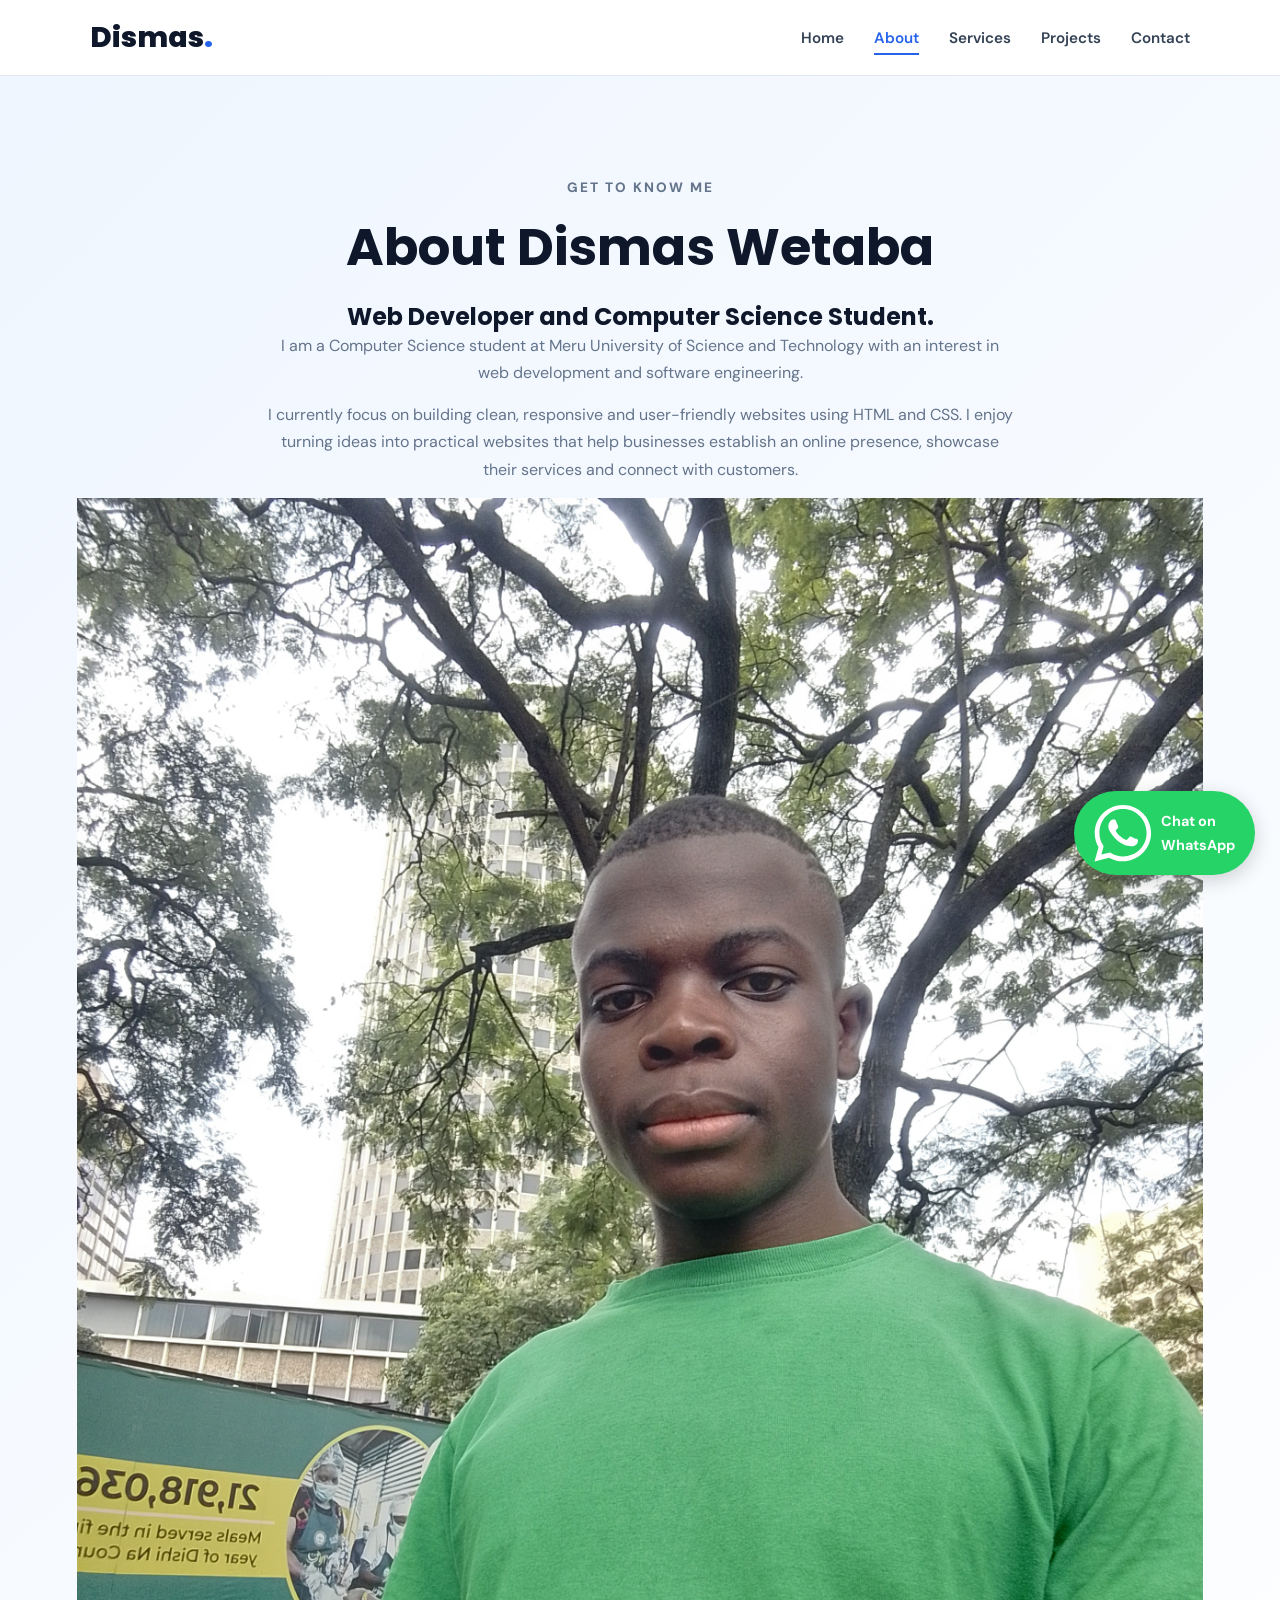
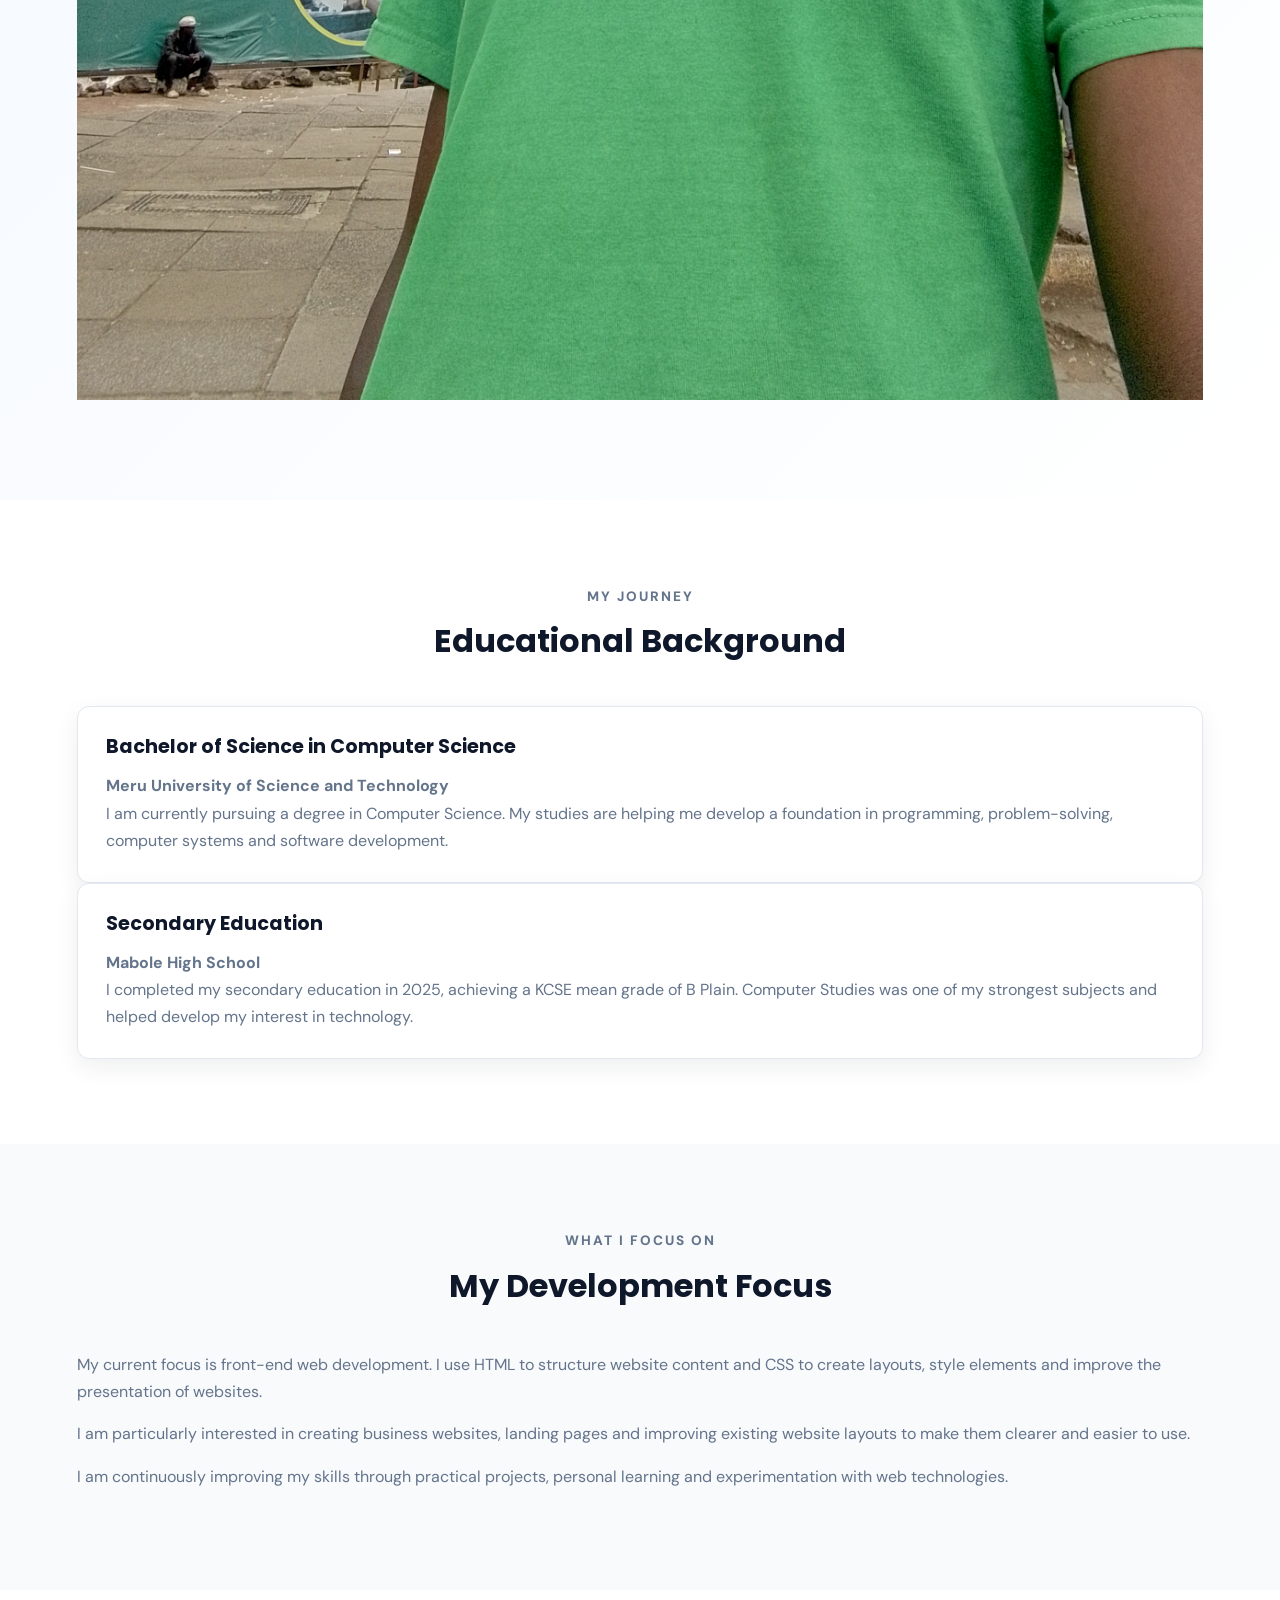
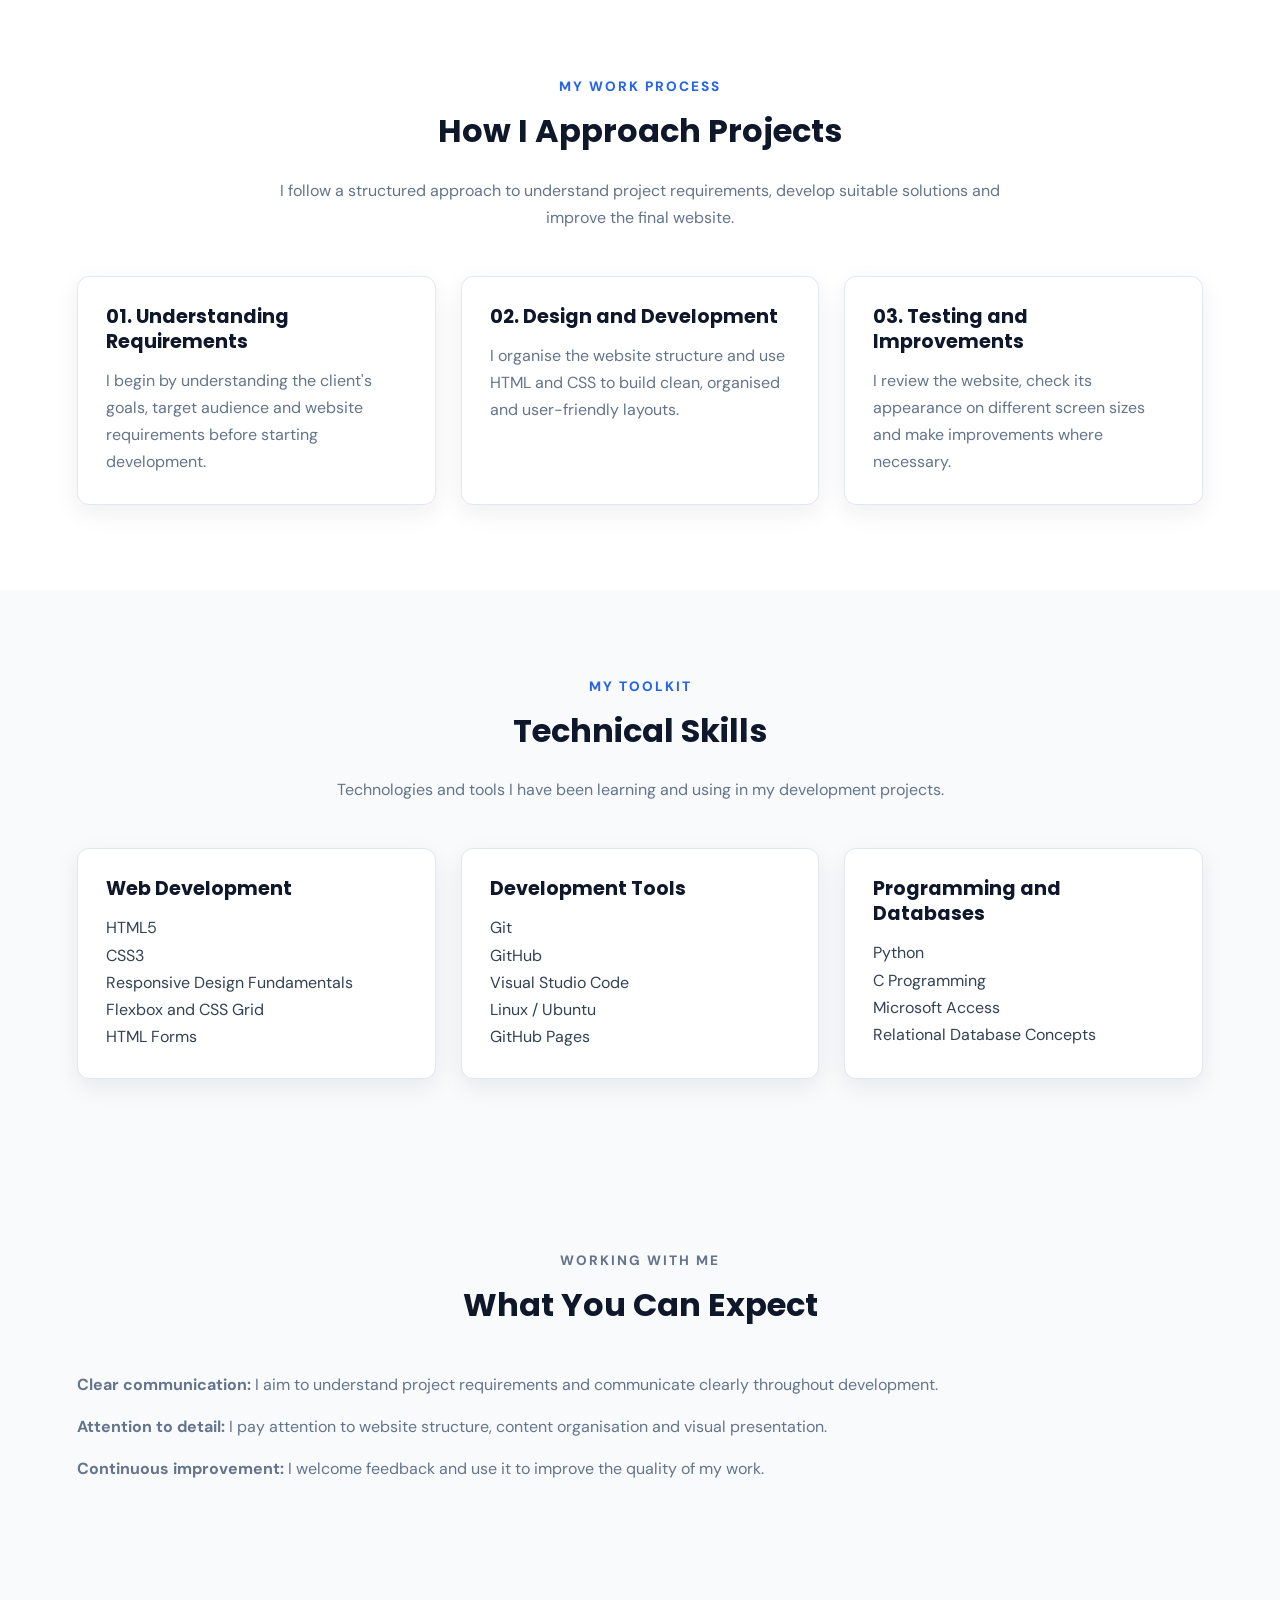
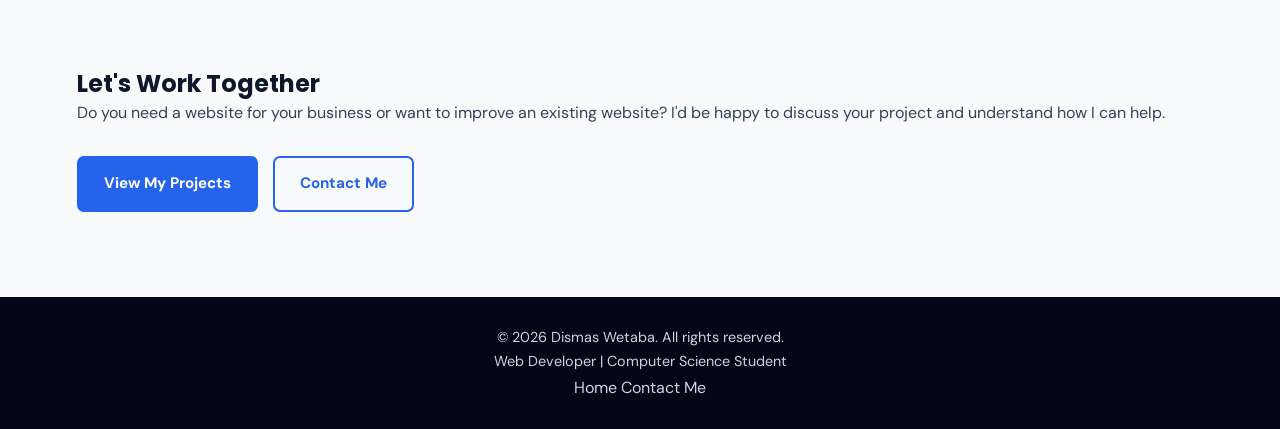
==== commit fae616d0: "Made my website apear in ai search results" ====
--- a/about1.html
+++ b/about1.html
@@ -10,7 +10,7 @@
 
     <meta name="author" content="Dismas Wetaba">
 
-    <title>About Me | Dismas Wetaba</title>
+    <title>About Dismas Wetaba | Web Developer</title>
 
     <link rel="stylesheet" href="styles.css">
 </head>
@@ -65,9 +65,9 @@
 
                 <p class="section-subtitle">GET TO KNOW ME</p>
 
-                <h1 id="about-heading">About Me</h1>
-
-                <h2>I'm Dismas Wetaba, a Junior Web Developer.</h2>
+                <h1 id="about-heading">About Dismas Wetaba</h1>
+
+                <h2>Web Developer and Computer Science Student.</h2>
 
                 <p>
                     I am a Computer Science student at Meru University
